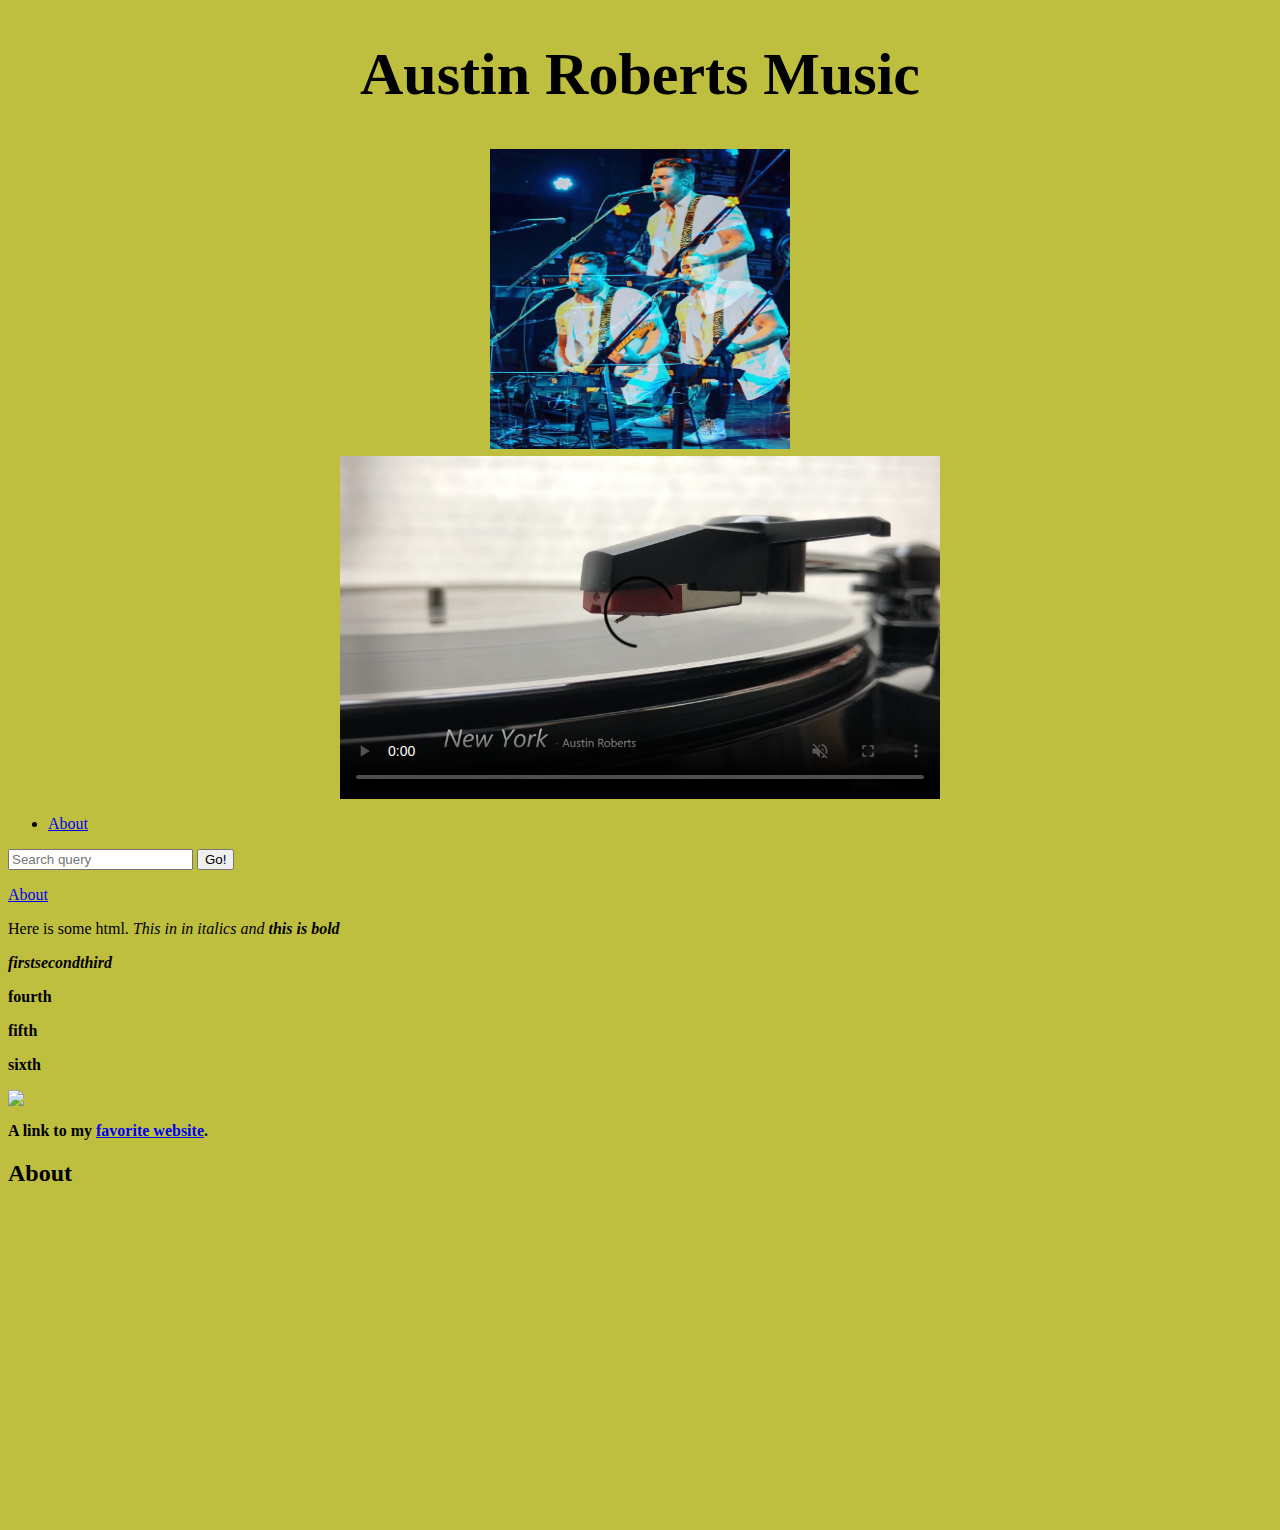
==== index.html @ d3e18891 "Merge branch 'master' of https://github.com/notemplates/notemplates.github.io" ====
<!DOCTYPE html>
<html lang="en-US">

<head>
    <meta charset="utf-8" name="viewport" content="width=device-width, initial-scale=1.0">
    <title>Austin Roberts Music</title>
    <link href="styles/style.css" rel="stylesheet">
    <link rel="shortcut icon" href="images/AR_Logo_Negative.png" type="image/x-icon">
</head>

<body>
<h1>Austin Roberts Music</h1>
    <img src="images/AustinPicforPage.JPG" width="300" height="300">
    
    <video controls width="600" height="350" muted poster="images/video-poster.png">
        <source src="images/New York Web Video.mp4" type="video/mp4">
        <p>here is a link <a href="images/New York Web Video.mp4"> New York Web Video</a></p>
    </video>
    <nav>
        <ul>
            <li><a href="#About" title="About"> About</a></li>
        </ul>

        <!-- A Search form is another commmon non-linear way to navigate through a website. -->

        <form>
            <input type="search" name="q" placeholder="Search query">
            <input type="submit" value="Go!">
        </form>
    </nav>

    <p><a href="#About" title="About"> About</a>
        <p>Here is some html. <em>This in in italics and <strong>this is bold</em></p>

        <em>first</em><em>second</em><em>third</em>

        <p>fourth</p>
        <p>fifth</p>
        <p>sixth</p>

        <img src="https://raw.githubusercontent.com/mdn/beginner-html-site/gh-pages/images/firefox-icon.png">



            <p>A link to my <a href="https://www.mozilla.org/" title="The Mozilla homepage" target="_blank"> favorite
                    website</a>.</p>

            <h2 id="About">About</h2>

            <iframe width="560" height="315" src="https://www.youtube.com/embed/1vWTYYdgbOM" frameborder="0"
                allow="accelerometer; autoplay; encrypted-media; gyroscope; picture-in-picture"
                allowfullscreen></iframe>

</body>

</html>
---- styles/style.css ----
h1 {
  font-size: 60px;
  text-align: center;
}

html {
  background-color: #BFBF3F;
}

img {
  display: block;
  margin: 0 auto;
}
video {
  display: block;
  margin: 0 auto;
}

iframe {
  display: block;
  margin: 0 auto;
}
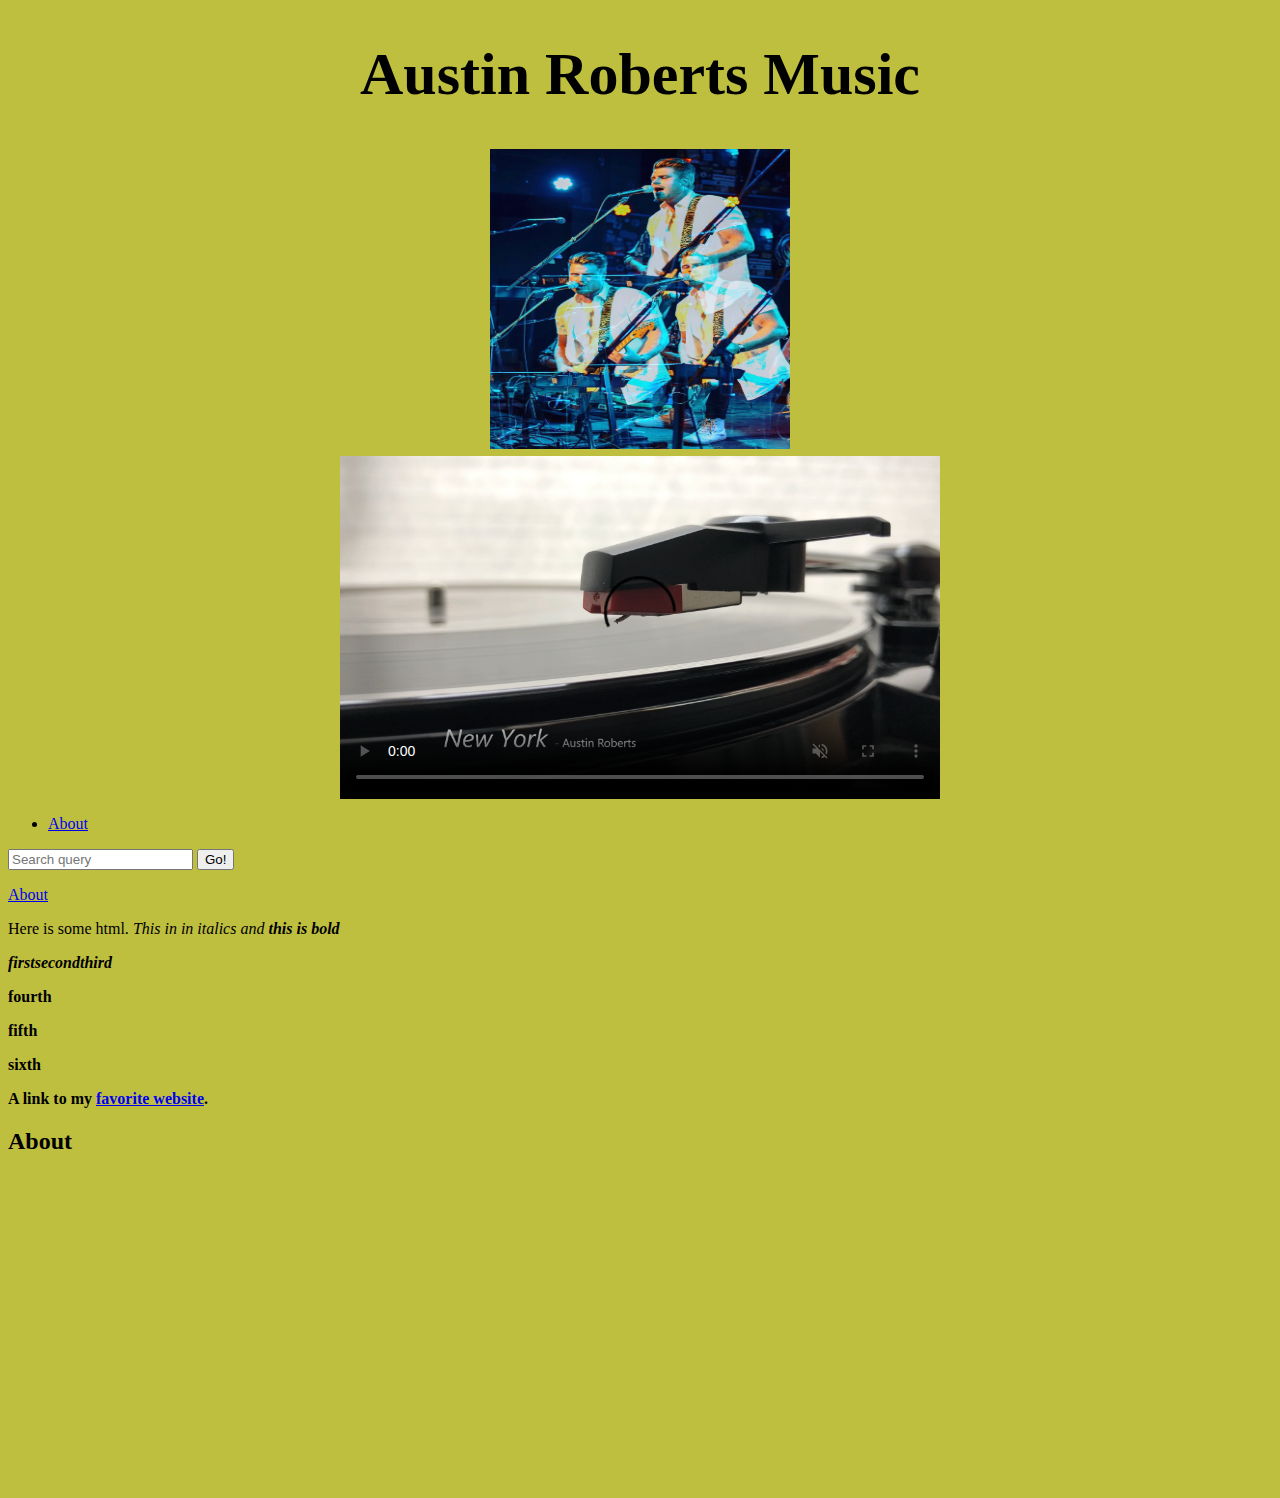
==== commit 3f11f445: "Update index.html" ====
--- a/index.html
+++ b/index.html
@@ -38,7 +38,7 @@
         <p>fifth</p>
         <p>sixth</p>
 
-        <img src="https://raw.githubusercontent.com/mdn/beginner-html-site/gh-pages/images/firefox-icon.png">
+       <!-- <img src="https://raw.githubusercontent.com/mdn/beginner-html-site/gh-pages/images/firefox-icon.png"> -->
 
 
 
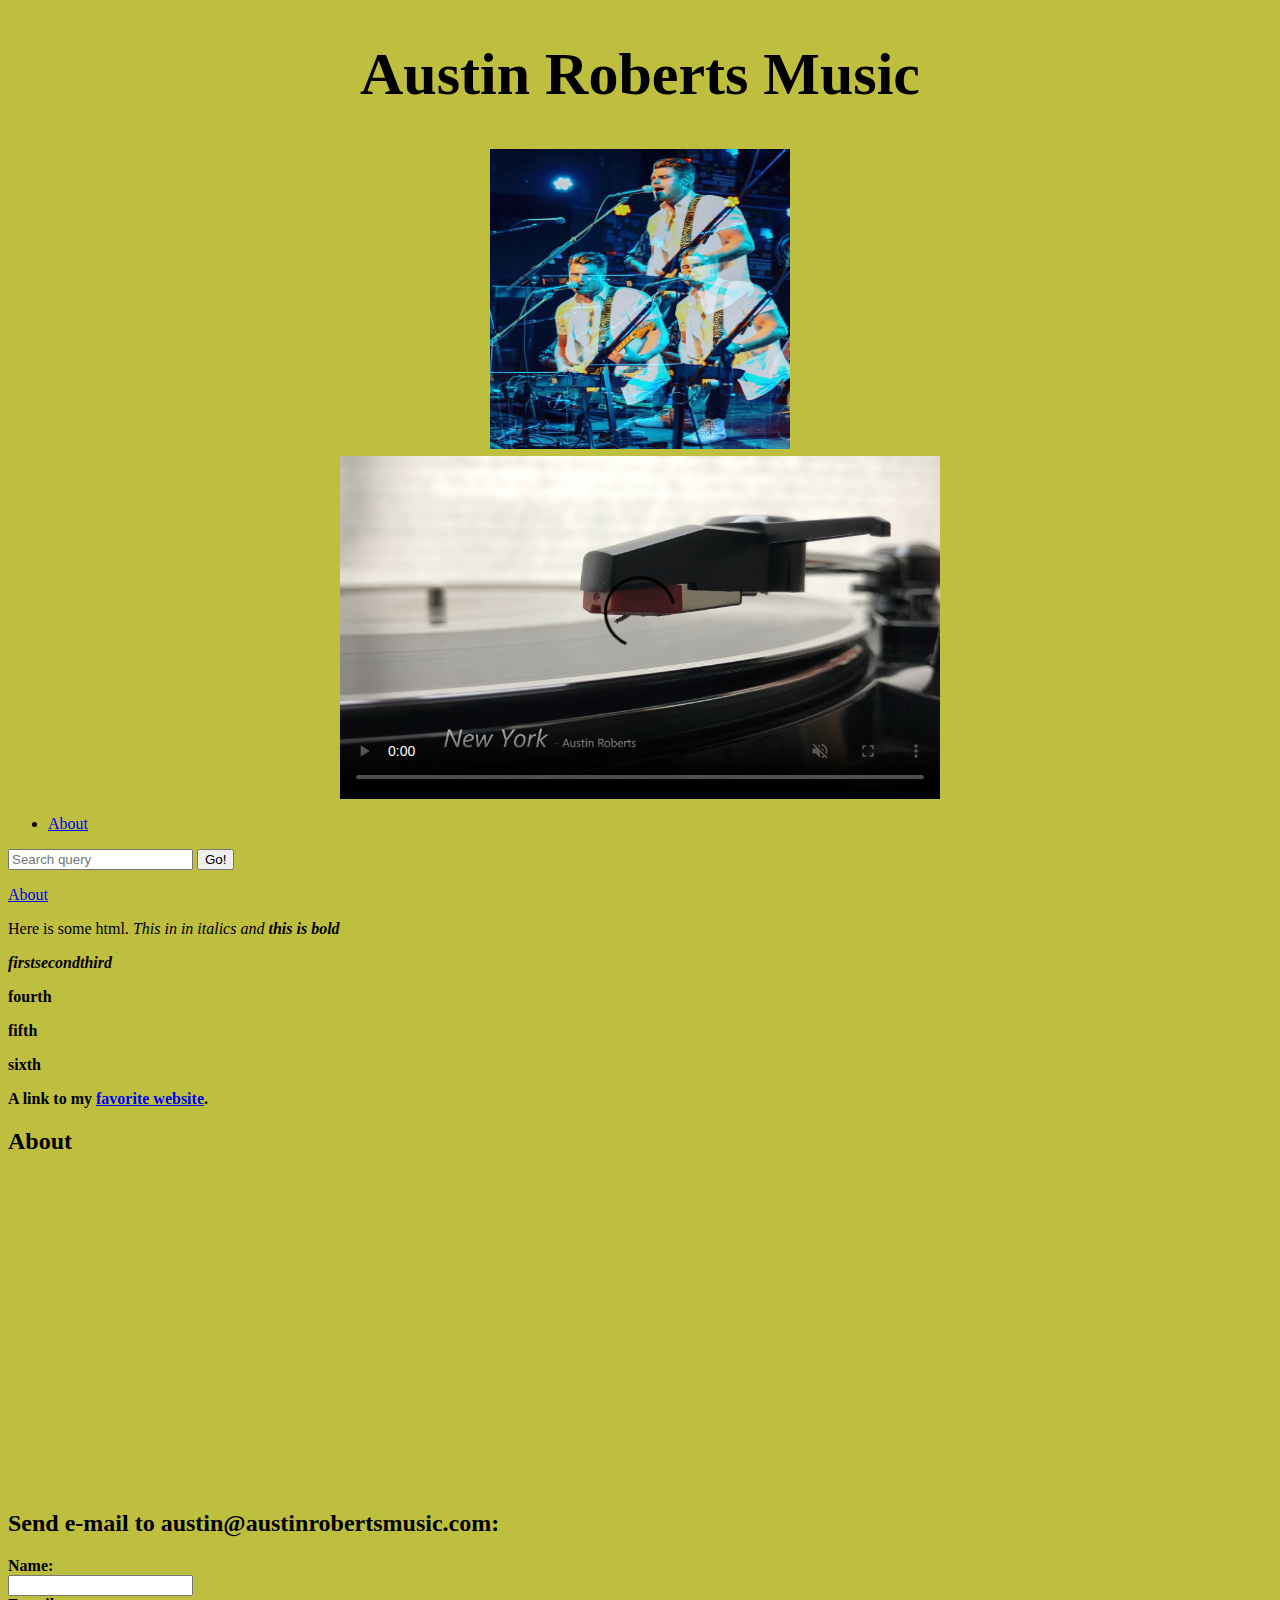
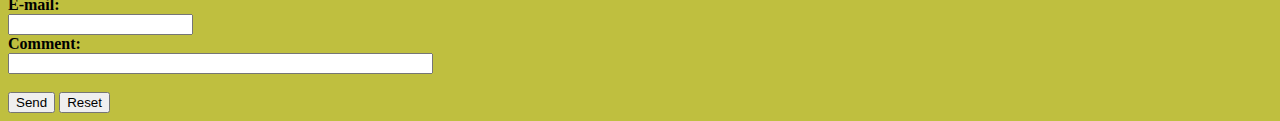
==== commit 6bbced10: "Update index.html" ====
--- a/index.html
+++ b/index.html
@@ -9,9 +9,12 @@
 </head>
 
 <body>
-<h1>Austin Roberts Music</h1>
+    <?php
+echo "My first PHP script!";
+?>
+    <h1>Austin Roberts Music</h1>
     <img src="images/AustinPicforPage.JPG" width="300" height="300">
-    
+
     <video controls width="600" height="350" muted poster="images/video-poster.png">
         <source src="images/New York Web Video.mp4" type="video/mp4">
         <p>here is a link <a href="images/New York Web Video.mp4"> New York Web Video</a></p>
@@ -38,19 +41,31 @@
         <p>fifth</p>
         <p>sixth</p>
 
-       <!-- <img src="https://raw.githubusercontent.com/mdn/beginner-html-site/gh-pages/images/firefox-icon.png"> -->
+        <!-- <img src="https://raw.githubusercontent.com/mdn/beginner-html-site/gh-pages/images/firefox-icon.png"> -->
 
 
 
-            <p>A link to my <a href="https://www.mozilla.org/" title="The Mozilla homepage" target="_blank"> favorite
-                    website</a>.</p>
+        <p>A link to my <a href="https://www.mozilla.org/" title="The Mozilla homepage" target="_blank"> favorite
+                website</a>.</p>
 
-            <h2 id="About">About</h2>
+        <h2 id="About">About</h2>
 
-            <iframe width="560" height="315" src="https://www.youtube.com/embed/1vWTYYdgbOM" frameborder="0"
-                allow="accelerometer; autoplay; encrypted-media; gyroscope; picture-in-picture"
-                allowfullscreen></iframe>
+        <iframe width="560" height="315" src="https://www.youtube.com/embed/1vWTYYdgbOM" frameborder="0"
+            allow="accelerometer; autoplay; encrypted-media; gyroscope; picture-in-picture" allowfullscreen></iframe>
+
+        <h2>Send e-mail to austin@austinrobertsmusic.com:</h2>
+
+        <form action="mailto:austin@austinrobertsmusic.com" method="post" enctype="text/plain">
+            Name:<br>
+            <input type="text" name="name"><br>
+            E-mail:<br>
+            <input type="text" name="mail"><br>
+            Comment:<br>
+            <input type="text" name="comment" size="50"><br><br>
+            <input type="submit" value="Send">
+            <input type="reset" value="Reset">
+        </form>
 
 </body>
 
-</html>
+</html>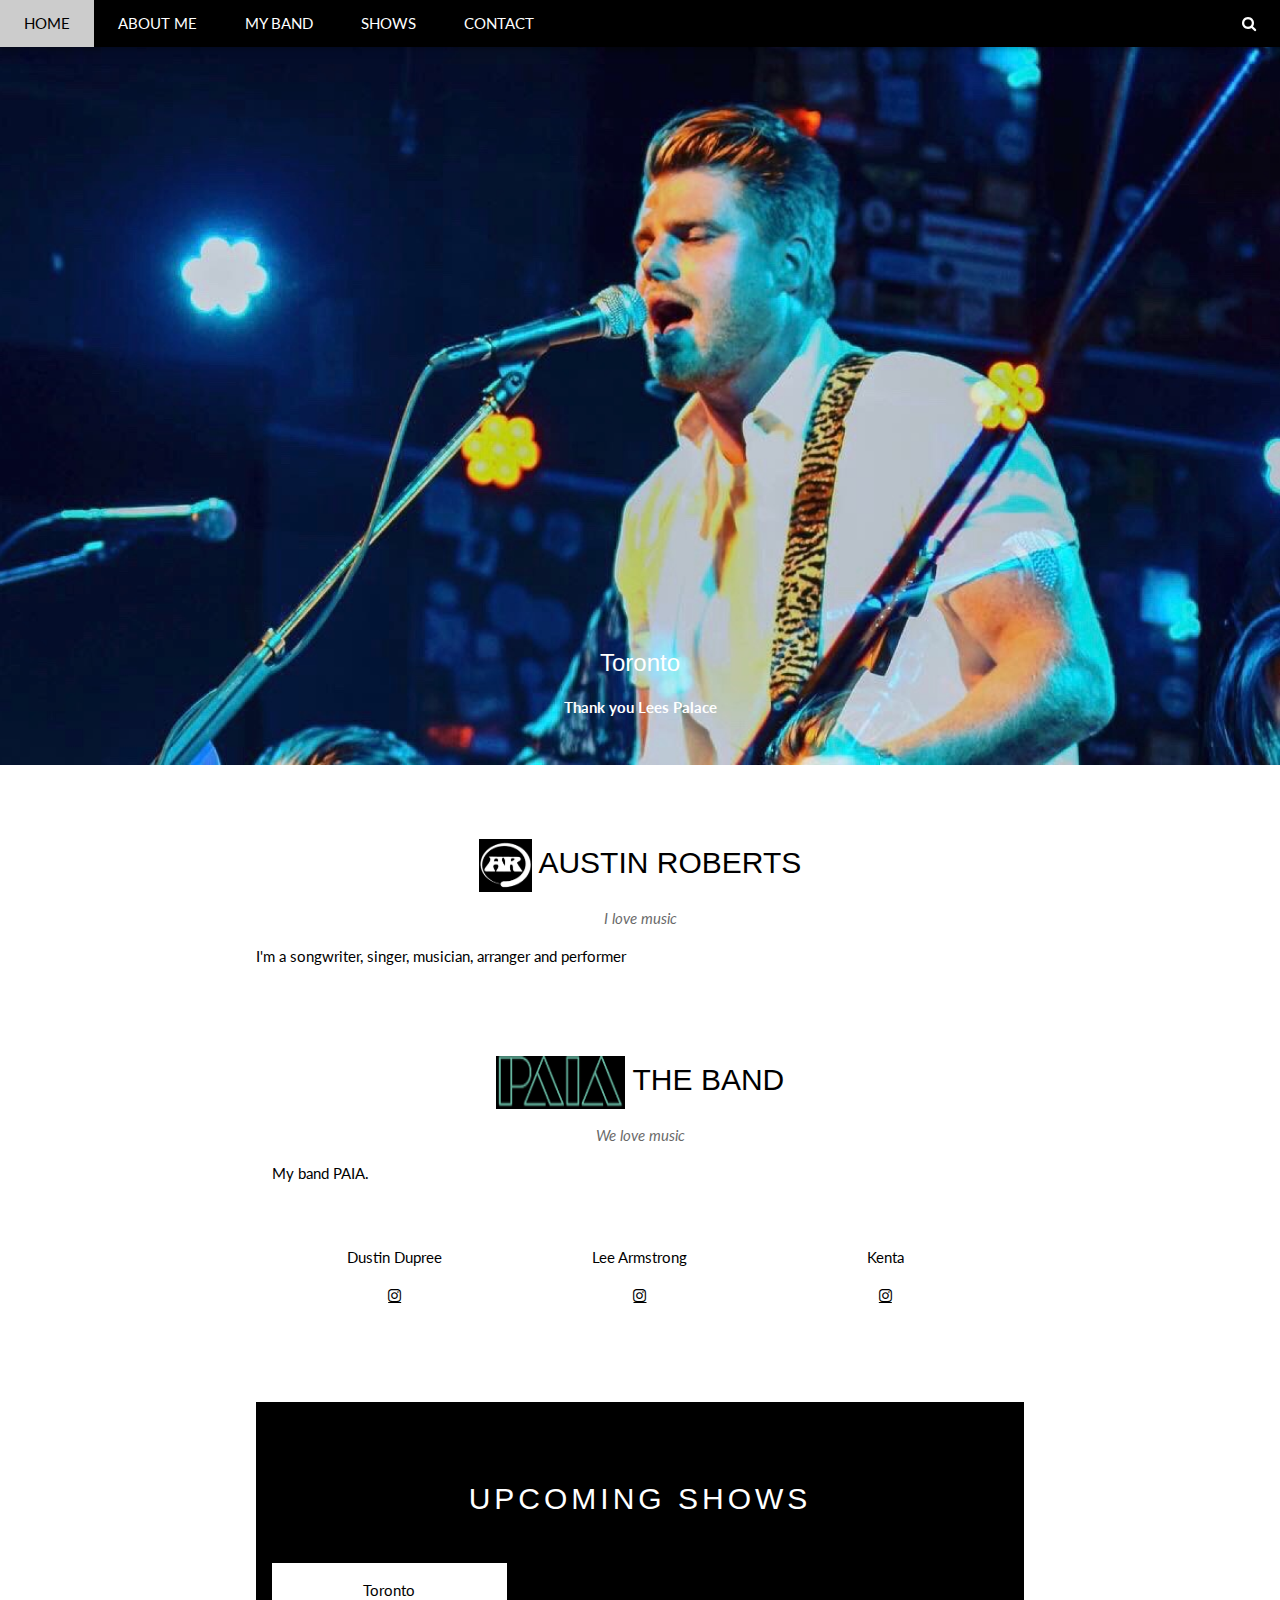
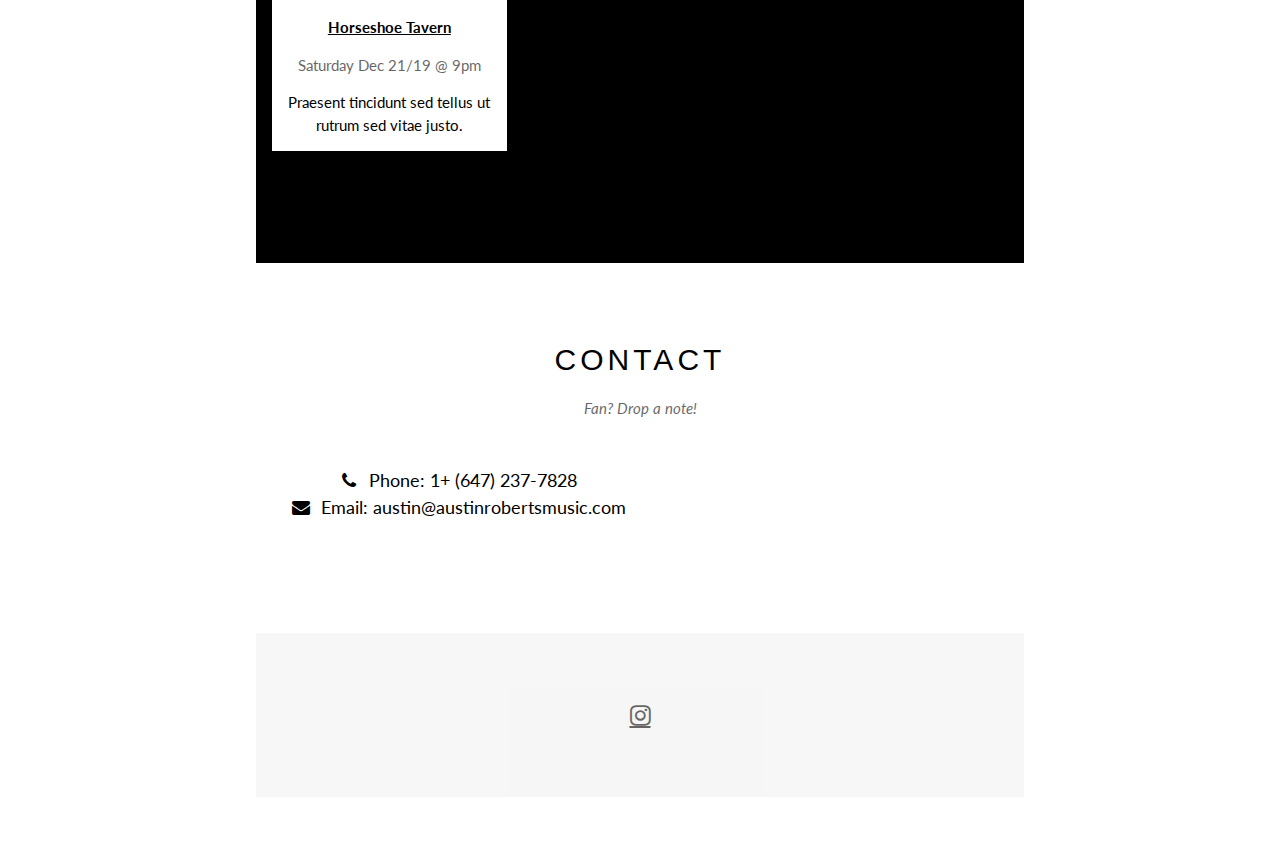
==== commit 2352c420: "new website" ====
--- a/index.html
+++ b/index.html
@@ -1,71 +1,262 @@
 <!DOCTYPE html>
-<html lang="en-US">
-
-<head>
-    <meta charset="utf-8" name="viewport" content="width=device-width, initial-scale=1.0">
-    <title>Austin Roberts Music</title>
-    <link href="styles/style.css" rel="stylesheet">
-    <link rel="shortcut icon" href="images/AR_Logo_Negative.png" type="image/x-icon">
-</head>
-
+<html lang="en">
+<title>W3.CSS Template</title>
+<meta charset="UTF-8">
+<meta name="viewport" content="width=device-width, initial-scale=1">
+<link href="style/style.css" rel="stylesheet">
+<link rel="stylesheet" href="https://fonts.googleapis.com/css?family=Lato">
+<link rel="stylesheet" href="https://cdnjs.cloudflare.com/ajax/libs/font-awesome/4.7.0/css/font-awesome.min.css">
+<style>
+body {font-family: "Lato", sans-serif}
+.mySlides {display: none}
+</style>
 <body>
-    <?php
-echo "My first PHP script!";
-?>
-    <h1>Austin Roberts Music</h1>
-    <img src="images/AustinPicforPage.JPG" width="300" height="300">
-
-    <video controls width="600" height="350" muted poster="images/video-poster.png">
-        <source src="images/New York Web Video.mp4" type="video/mp4">
-        <p>here is a link <a href="images/New York Web Video.mp4"> New York Web Video</a></p>
-    </video>
-    <nav>
-        <ul>
-            <li><a href="#About" title="About"> About</a></li>
-        </ul>
-
-        <!-- A Search form is another commmon non-linear way to navigate through a website. -->
-
-        <form>
-            <input type="search" name="q" placeholder="Search query">
-            <input type="submit" value="Go!">
+
+<!-- Navbar -->
+<div class="w3-top">
+  <div class="w3-bar w3-black w3-card">
+    <a class="w3-bar-item w3-button w3-padding-large w3-hide-medium w3-hide-large w3-right" href="javascript:void(0)" onclick="myFunction()" title="Toggle Navigation Menu"><i class="fa fa-bars"></i></a>
+    <a href="#" class="w3-bar-item w3-button w3-padding-large">HOME</a>
+	<a href="#about" class="w3-bar-item w3-button w3-padding-large w3-hide-small">ABOUT ME</a>
+    <a href="#band" class="w3-bar-item w3-button w3-padding-large w3-hide-small">MY BAND</a>
+    <a href="#tour" class="w3-bar-item w3-button w3-padding-large w3-hide-small">SHOWS</a>
+    <a href="#contact" class="w3-bar-item w3-button w3-padding-large w3-hide-small">CONTACT</a>
+    <!-- <div class="w3-dropdown-hover w3-hide-small">
+      <button class="w3-padding-large w3-button" title="More">MORE <i class="fa fa-caret-down"></i></button>     
+      <div class="w3-dropdown-content w3-bar-block w3-card-4">
+        <a href="#" class="w3-bar-item w3-button">Merchandise</a>
+        <a href="#" class="w3-bar-item w3-button">Extras</a>
+        <a href="#" class="w3-bar-item w3-button">Media</a>
+      </div>
+    </div> -->
+    <a href="javascript:void(0)" class="w3-padding-large w3-hover-red w3-hide-small w3-right"><i class="fa fa-search"></i></a>
+  </div>
+</div>
+
+<!-- Navbar on small screens (remove the onclick attribute if you want the navbar to always show on top of the content when clicking on the links) -->
+<div id="navDemo" class="w3-bar-block w3-black w3-hide w3-hide-large w3-hide-medium w3-top" style="margin-top:46px">
+  <a href="#band" class="w3-bar-item w3-button w3-padding-large" onclick="myFunction()">BAND</a>
+  <a href="#tour" class="w3-bar-item w3-button w3-padding-large" onclick="myFunction()">SHOWS</a>
+  <a href="#contact" class="w3-bar-item w3-button w3-padding-large" onclick="myFunction()">CONTACT</a>
+  <!--<a href="#" class="w3-bar-item w3-button w3-padding-large" onclick="myFunction()">MERCH</a> -->
+</div>
+
+<!-- Page content -->
+<div class="w3-content" style="max-width:2000px;margin-top:46px">
+
+  <!-- Automatic Slideshow Images -->
+  <div class="mySlides w3-display-container w3-center">
+    <img src="images/AustinPicforPage1.png" style="width:100%">
+    <div class="w3-display-bottommiddle w3-container w3-text-white w3-padding-32 w3-hide-small">
+      <h3>Toronto</h3>
+      <p><b>Thank you Lees Palace</b></p>   
+    </div>
+  </div>
+  <div class="mySlides w3-display-container w3-center">
+    <img src="images/AustinPicforPage2.png" style="width:100%">
+    <div class="w3-display-bottommiddle w3-container w3-text-white w3-padding-32 w3-hide-small">
+      <h3>Toronto</h3>
+      <p><b>Thank you Lees Palace</b></p>    
+    </div>
+  </div>
+  <div class="mySlides w3-display-container w3-center">
+    <img src="images/turntable.png" style="width:100%">
+    <!--<div class="w3-display-bottommiddle w3-container w3-text-white w3-padding-32 w3-hide-small">
+     <h3>Chicago</h3>
+      <p><b>Thank you, Chicago - A night we won't forget.</b></p>    
+    </div> -->
+  </div>
+
+  <!-- ABOUT Section -->
+  <div class="w3-container w3-content w3-center w3-padding-64" style="max-width:800px" id="about">
+    <h2> <img src="images/AR_Logo_Negative.png" width="53" height="53"> AUSTIN ROBERTS</h2>
+    <p class="w3-opacity"><i>I love music</i></p>
+    <p class="w3-justify">I'm a songwriter, singer, musician, arranger and performer</p>
+
+<!-- The Band Section -->
+  <div class="w3-container w3-content w3-center w3-padding-64" style="max-width:800px" id="band">
+    <h2><a href="https://www.instagram.com/paiatheband/" target="_blank" ><img src="images/paia-logo3.png" width="129" height="53"></a> THE BAND</h2>
+    <p class="w3-opacity"><i>We love music</i></p>
+    <p class="w3-justify">My band PAIA.</p>
+    <div class="w3-row w3-padding-32">
+      <div class="w3-third">
+        <p>Dustin Dupree</p>
+			<a href="https://www.instagram.com/dustindupreemusic/" target="_blank" <i class="fa fa-instagram w3-hover-opacity"></i></a>
+        <!--<img src="/w3images/bandmember.jpg" class="w3-round w3-margin-bottom" alt="Random Name" style="width:60%"> -->
+      </div>
+      <div class="w3-third">
+        <p>Lee Armstrong</p>
+		<a href="https://www.instagram.com/low.key.lee/" target="_blank" <i class="fa fa-instagram w3-hover-opacity"></i></a>
+        <!-- <img src="/w3images/bandmember.jpg" class="w3-round w3-margin-bottom" alt="Random Name" style="width:60%"> -->
+      </div>
+      <div class="w3-third">
+        <p>Kenta</p>
+		<a href="https://www.instagram.com/kenta_sk/" target="_blank" <i class="fa fa-instagram w3-hover-opacity"></i></a>
+        <!--<img src="/w3images/bandmember.jpg" class="w3-round" alt="Random Name" style="width:60%">-->
+      </div>
+    </div>
+  </div>
+  
+  <!-- The Tour Section -->
+  <div class="w3-black" id="tour">
+    <div class="w3-container w3-content w3-padding-64" style="max-width:800px">
+      <h2 class="w3-wide w3-center">UPCOMING SHOWS</h2>
+     <!-- <p class="w3-opacity w3-center"><i>Remember to book your tickets!</i></p><br>-->
+
+     <!-- <ul class="w3-ul w3-border w3-white w3-text-grey">
+        <li class="w3-padding">September <span class="w3-tag w3-red w3-margin-left">Sold out</span></li>
+        <li class="w3-padding">October <span class="w3-tag w3-red w3-margin-left">Sold out</span></li>
+        <li class="w3-padding">November <span class="w3-badge w3-right w3-margin-right">3</span></li> -->
+      </ul>
+
+      <div class="w3-row-padding w3-padding-32" style="margin:0 -16px">
+        <div class="w3-third w3-margin-bottom">
+          <!--<img src="/w3images/newyork.jpg" alt="New York" style="width:100%" class="w3-hover-opacity"> -->
+          <div class="w3-container w3-white">
+            <p>Toronto</p>
+			<p><a href="https://www.horseshoetavern.com/e/a-fellow-ship-77374353775/"> <b>Horseshoe Tavern</b> </a></p>
+            <p class="w3-opacity">Saturday Dec 21/19 @ 9pm</p>
+            <p>Praesent tincidunt sed tellus ut rutrum sed vitae justo.</p>
+           <!-- <button class="w3-button w3-black w3-margin-bottom" onclick="document.getElementById('ticketModal').style.display='block'">Buy Tickets</button> -->
+          </div>
+        </div>
+        <!--<div class="w3-third w3-margin-bottom">
+          <img src="/w3images/paris.jpg" alt="Paris" style="width:100%" class="w3-hover-opacity">
+          <div class="w3-container w3-white">
+            <p><b>Paris</b></p>
+            <p class="w3-opacity">Sat 28 Nov 2016</p>
+            <p>Praesent tincidunt sed tellus ut rutrum sed vitae justo.</p>
+            <button class="w3-button w3-black w3-margin-bottom" onclick="document.getElementById('ticketModal').style.display='block'">Buy Tickets</button>
+          </div>
+        </div>
+        <div class="w3-third w3-margin-bottom">
+          <img src="/w3images/sanfran.jpg" alt="San Francisco" style="width:100%" class="w3-hover-opacity">
+          <div class="w3-container w3-white">
+            <p><b>San Francisco</b></p>
+            <p class="w3-opacity">Sun 29 Nov 2016</p>
+            <p>Praesent tincidunt sed tellus ut rutrum sed vitae justo.</p>
+            <button class="w3-button w3-black w3-margin-bottom" onclick="document.getElementById('ticketModal').style.display='block'">Buy Tickets</button>
+          </div>
+        </div> -->
+      </div>
+    </div>
+  </div>
+
+  <!-- Ticket Modal -->
+ <!-- <div id="ticketModal" class="w3-modal">
+    <div class="w3-modal-content w3-animate-top w3-card-4">
+      <header class="w3-container w3-teal w3-center w3-padding-32"> 
+        <span onclick="document.getElementById('ticketModal').style.display='none'" 
+       class="w3-button w3-teal w3-xlarge w3-display-topright">×</span>
+        <h2 class="w3-wide"><i class="fa fa-suitcase w3-margin-right"></i>Tickets</h2>
+      </header>
+      <div class="w3-container">
+        <p><label><i class="fa fa-shopping-cart"></i> Tickets, $15 per person</label></p>
+        <input class="w3-input w3-border" type="text" placeholder="How many?">
+        <p><label><i class="fa fa-user"></i> Send To</label></p>
+        <input class="w3-input w3-border" type="text" placeholder="Enter email">
+        <button class="w3-button w3-block w3-teal w3-padding-16 w3-section w3-right">PAY <i class="fa fa-check"></i></button>
+        <button class="w3-button w3-red w3-section" onclick="document.getElementById('ticketModal').style.display='none'">Close <i class="fa fa-remove"></i></button>
+        <p class="w3-right">Need <a href="#" class="w3-text-blue">help?</a></p>
+      </div>
+    </div>
+  </div>  -->
+ 
+  <!-- The Contact Section -->
+  <div class="w3-container w3-content w3-padding-64" style="max-width:800px" id="contact">
+    <h2 class="w3-wide w3-center">CONTACT</h2>
+    <p class="w3-opacity w3-center"><i>Fan? Drop a note!</i></p>
+    <div class="w3-row w3-padding-32">
+      <div class="w3-col m6 w3-large w3-margin-bottom">
+        <!--<i class="fa fa-map-marker" style="width:30px"></i> Chicago, US<br>-->
+        <i class="fa fa-phone" style="width:30px"></i> Phone: 1+ (647) 237-7828<br>
+        <i class="fa fa-envelope" style="width:30px"> </i> Email: austin@austinrobertsmusic.com<br>
+      </div>
+	 <!-- <div class="w3-col m6">
+	          <form action="mailto:austin@austinrobertsmusic.com" method="post" enctype="text/plain">
+            <div class="w3-row-padding" style="margin:0 -16px 8px -16px">
+            <div class="w3-half">
+              <input class="w3-input w3-border" type="text" placeholder="Name" required name="Name">
+            </div>
+            <div class="w3-half">
+              <input class="w3-input w3-border" type="text" placeholder="Email" required name="Email">
+            </div>           	
+			</div>
+			 <input class="w3-input w3-border" type="text" placeholder="Message" required name="Message">
+          <button class="w3-button w3-black w3-section w3-right" type="submit">SEND</button>
+          <button class="w3-button w3-black w3-section w3-right" type="reset">RESET</button> -->
+		  <!-- <input type="reset" value="Reset"> -->
+       <!-- </form>
+		</div> --> 
+     <!-- <div class="w3-col m6">
+        <form action="/action_page.php" target="_blank">
+          <div class="w3-row-padding" style="margin:0 -16px 8px -16px">
+            <div class="w3-half">
+              <input class="w3-input w3-border" type="text" placeholder="Name" required name="Name">
+            </div>
+            <div class="w3-half">
+              <input class="w3-input w3-border" type="text" placeholder="Email" required name="Email">
+            </div>
+          </div>
+          <input class="w3-input w3-border" type="text" placeholder="Message" required name="Message">
+          <button class="w3-button w3-black w3-section w3-right" type="submit">SEND</button>
         </form>
-    </nav>
-
-    <p><a href="#About" title="About"> About</a>
-        <p>Here is some html. <em>This in in italics and <strong>this is bold</em></p>
-
-        <em>first</em><em>second</em><em>third</em>
-
-        <p>fourth</p>
-        <p>fifth</p>
-        <p>sixth</p>
-
-        <!-- <img src="https://raw.githubusercontent.com/mdn/beginner-html-site/gh-pages/images/firefox-icon.png"> -->
-
-
-
-        <p>A link to my <a href="https://www.mozilla.org/" title="The Mozilla homepage" target="_blank"> favorite
-                website</a>.</p>
-
-        <h2 id="About">About</h2>
-
-        <iframe width="560" height="315" src="https://www.youtube.com/embed/1vWTYYdgbOM" frameborder="0"
-            allow="accelerometer; autoplay; encrypted-media; gyroscope; picture-in-picture" allowfullscreen></iframe>
-
-        <h2>Send e-mail to austin@austinrobertsmusic.com:</h2>
-
-        <form action="mailto:austin@austinrobertsmusic.com" method="post" enctype="text/plain">
-            Name:<br>
-            <input type="text" name="name"><br>
-            E-mail:<br>
-            <input type="text" name="mail"><br>
-            Comment:<br>
-            <input type="text" name="comment" size="50"><br><br>
-            <input type="submit" value="Send">
-            <input type="reset" value="Reset">
-        </form>
+      </div>
+    </div>-->
+  </div>
+  
+<!-- End Page Content -->
+</div>
+
+<!-- Image of location/map -->
+<!--<img src="/w3images/map.jpg" class="w3-image w3-greyscale-min" style="width:100%"> -->
+
+<!-- Footer -->
+<footer class="w3-container w3-padding-64 w3-center w3-opacity w3-light-grey w3-xlarge">
+ <!-- <i class="fa fa-facebook-official w3-hover-opacity"></i> -->
+  <a href="https://www.instagram.com/paiatheband/" target="_blank" <i class="fa fa-instagram w3-hover-opacity"></i></a>
+ <!--  <i class="fa fa-snapchat w3-hover-opacity"></i>
+  <i class="fa fa-pinterest-p w3-hover-opacity"></i>
+  <i class="fa fa-twitter w3-hover-opacity"></i>
+  <i class="fa fa-linkedin w3-hover-opacity"></i>
+  <p class="w3-medium">Powered by <a href="https://www.w3schools.com/w3css/default.asp" target="_blank">w3.css</a></p> -->
+</footer>
+
+<script>
+// Automatic Slideshow - change image every 4 seconds
+var myIndex = 0;
+carousel();
+
+function carousel() {
+  var i;
+  var x = document.getElementsByClassName("mySlides");
+  for (i = 0; i < x.length; i++) {
+    x[i].style.display = "none";  
+  }
+  myIndex++;
+  if (myIndex > x.length) {myIndex = 1}    
+  x[myIndex-1].style.display = "block";  
+  setTimeout(carousel, 4000);    
+}
+
+// Used to toggle the menu on small screens when clicking on the menu button
+function myFunction() {
+  var x = document.getElementById("navDemo");
+  if (x.className.indexOf("w3-show") == -1) {
+    x.className += " w3-show";
+  } else { 
+    x.className = x.className.replace(" w3-show", "");
+  }
+}
+
+// When the user clicks anywhere outside of the modal, close it
+var modal = document.getElementById('ticketModal');
+window.onclick = function(event) {
+  if (event.target == modal) {
+    modal.style.display = "none";
+  }
+}
+</script>
 
 </body>
-
-</html>+</html>
--- a/style/style.css
+++ b/style/style.css
@@ -0,0 +1,232 @@
+/* W3.CSS 4.13 June 2019 by Jan Egil and Borge Refsnes */
+html{box-sizing:border-box}*,*:before,*:after{box-sizing:inherit}
+/* Extract from normalize.css by Nicolas Gallagher and Jonathan Neal git.io/normalize */
+html{-ms-text-size-adjust:100%;-webkit-text-size-adjust:100%}body{margin:0}
+article,aside,details,figcaption,figure,footer,header,main,menu,nav,section{display:block}summary{display:list-item}
+audio,canvas,progress,video{display:inline-block}progress{vertical-align:baseline}
+audio:not([controls]){display:none;height:0}[hidden],template{display:none}
+a{background-color:transparent}a:active,a:hover{outline-width:0}
+abbr[title]{border-bottom:none;text-decoration:underline;text-decoration:underline dotted}
+b,strong{font-weight:bolder}dfn{font-style:italic}mark{background:#ff0;color:#000}
+small{font-size:80%}sub,sup{font-size:75%;line-height:0;position:relative;vertical-align:baseline}
+sub{bottom:-0.25em}sup{top:-0.5em}figure{margin:1em 40px}img{border-style:none}
+code,kbd,pre,samp{font-family:monospace,monospace;font-size:1em}hr{box-sizing:content-box;height:0;overflow:visible}
+button,input,select,textarea,optgroup{font:inherit;margin:0}optgroup{font-weight:bold}
+button,input{overflow:visible}button,select{text-transform:none}
+button,[type=button],[type=reset],[type=submit]{-webkit-appearance:button}
+button::-moz-focus-inner,[type=button]::-moz-focus-inner,[type=reset]::-moz-focus-inner,[type=submit]::-moz-focus-inner{border-style:none;padding:0}
+button:-moz-focusring,[type=button]:-moz-focusring,[type=reset]:-moz-focusring,[type=submit]:-moz-focusring{outline:1px dotted ButtonText}
+fieldset{border:1px solid #c0c0c0;margin:0 2px;padding:.35em .625em .75em}
+legend{color:inherit;display:table;max-width:100%;padding:0;white-space:normal}textarea{overflow:auto}
+[type=checkbox],[type=radio]{padding:0}
+[type=number]::-webkit-inner-spin-button,[type=number]::-webkit-outer-spin-button{height:auto}
+[type=search]{-webkit-appearance:textfield;outline-offset:-2px}
+[type=search]::-webkit-search-decoration{-webkit-appearance:none}
+::-webkit-file-upload-button{-webkit-appearance:button;font:inherit}
+/* End extract */
+html,body{font-family:Verdana,sans-serif;font-size:15px;line-height:1.5}html{overflow-x:hidden}
+h1{font-size:36px}h2{font-size:30px}h3{font-size:24px}h4{font-size:20px}h5{font-size:18px}h6{font-size:16px}.w3-serif{font-family:serif}
+h1,h2,h3,h4,h5,h6{font-family:"Segoe UI",Arial,sans-serif;font-weight:400;margin:10px 0}.w3-wide{letter-spacing:4px}
+hr{border:0;border-top:1px solid #eee;margin:20px 0}
+.w3-image{max-width:100%;height:auto}img{vertical-align:middle}a{color:inherit}
+.w3-table,.w3-table-all{border-collapse:collapse;border-spacing:0;width:100%;display:table}.w3-table-all{border:1px solid #ccc}
+.w3-bordered tr,.w3-table-all tr{border-bottom:1px solid #ddd}.w3-striped tbody tr:nth-child(even){background-color:#f1f1f1}
+.w3-table-all tr:nth-child(odd){background-color:#fff}.w3-table-all tr:nth-child(even){background-color:#f1f1f1}
+.w3-hoverable tbody tr:hover,.w3-ul.w3-hoverable li:hover{background-color:#ccc}.w3-centered tr th,.w3-centered tr td{text-align:center}
+.w3-table td,.w3-table th,.w3-table-all td,.w3-table-all th{padding:8px 8px;display:table-cell;text-align:left;vertical-align:top}
+.w3-table th:first-child,.w3-table td:first-child,.w3-table-all th:first-child,.w3-table-all td:first-child{padding-left:16px}
+.w3-btn,.w3-button{border:none;display:inline-block;padding:8px 16px;vertical-align:middle;overflow:hidden;text-decoration:none;color:inherit;background-color:inherit;text-align:center;cursor:pointer;white-space:nowrap}
+.w3-btn:hover{box-shadow:0 8px 16px 0 rgba(0,0,0,0.2),0 6px 20px 0 rgba(0,0,0,0.19)}
+.w3-btn,.w3-button{-webkit-touch-callout:none;-webkit-user-select:none;-khtml-user-select:none;-moz-user-select:none;-ms-user-select:none;user-select:none}   
+.w3-disabled,.w3-btn:disabled,.w3-button:disabled{cursor:not-allowed;opacity:0.3}.w3-disabled *,:disabled *{pointer-events:none}
+.w3-btn.w3-disabled:hover,.w3-btn:disabled:hover{box-shadow:none}
+.w3-badge,.w3-tag{background-color:#000;color:#fff;display:inline-block;padding-left:8px;padding-right:8px;text-align:center}.w3-badge{border-radius:50%}
+.w3-ul{list-style-type:none;padding:0;margin:0}.w3-ul li{padding:8px 16px;border-bottom:1px solid #ddd}.w3-ul li:last-child{border-bottom:none}
+.w3-tooltip,.w3-display-container{position:relative}.w3-tooltip .w3-text{display:none}.w3-tooltip:hover .w3-text{display:inline-block}
+.w3-ripple:active{opacity:0.5}.w3-ripple{transition:opacity 0s}
+.w3-input{padding:8px;display:block;border:none;border-bottom:1px solid #ccc;width:100%}
+.w3-select{padding:9px 0;width:100%;border:none;border-bottom:1px solid #ccc}
+.w3-dropdown-click,.w3-dropdown-hover{position:relative;display:inline-block;cursor:pointer}
+.w3-dropdown-hover:hover .w3-dropdown-content{display:block}
+.w3-dropdown-hover:first-child,.w3-dropdown-click:hover{background-color:#ccc;color:#000}
+.w3-dropdown-hover:hover > .w3-button:first-child,.w3-dropdown-click:hover > .w3-button:first-child{background-color:#ccc;color:#000}
+.w3-dropdown-content{cursor:auto;color:#000;background-color:#fff;display:none;position:absolute;min-width:160px;margin:0;padding:0;z-index:1}
+.w3-check,.w3-radio{width:24px;height:24px;position:relative;top:6px}
+.w3-sidebar{height:100%;width:200px;background-color:#fff;position:fixed!important;z-index:1;overflow:auto}
+.w3-bar-block .w3-dropdown-hover,.w3-bar-block .w3-dropdown-click{width:100%}
+.w3-bar-block .w3-dropdown-hover .w3-dropdown-content,.w3-bar-block .w3-dropdown-click .w3-dropdown-content{min-width:100%}
+.w3-bar-block .w3-dropdown-hover .w3-button,.w3-bar-block .w3-dropdown-click .w3-button{width:100%;text-align:left;padding:8px 16px}
+.w3-main,#main{transition:margin-left .4s}
+.w3-modal{z-index:3;display:none;padding-top:100px;position:fixed;left:0;top:0;width:100%;height:100%;overflow:auto;background-color:rgb(0,0,0);background-color:rgba(0,0,0,0.4)}
+.w3-modal-content{margin:auto;background-color:#fff;position:relative;padding:0;outline:0;width:600px}
+.w3-bar{width:100%;overflow:hidden}.w3-center .w3-bar{display:inline-block;width:auto}
+.w3-bar .w3-bar-item{padding:8px 16px;float:left;width:auto;border:none;display:block;outline:0}
+.w3-bar .w3-dropdown-hover,.w3-bar .w3-dropdown-click{position:static;float:left}
+.w3-bar .w3-button{white-space:normal}
+.w3-bar-block .w3-bar-item{width:100%;display:block;padding:8px 16px;text-align:left;border:none;white-space:normal;float:none;outline:0}
+.w3-bar-block.w3-center .w3-bar-item{text-align:center}.w3-block{display:block;width:100%}
+.w3-responsive{display:block;overflow-x:auto}
+.w3-container:after,.w3-container:before,.w3-panel:after,.w3-panel:before,.w3-row:after,.w3-row:before,.w3-row-padding:after,.w3-row-padding:before,
+.w3-cell-row:before,.w3-cell-row:after,.w3-clear:after,.w3-clear:before,.w3-bar:before,.w3-bar:after{content:"";display:table;clear:both}
+.w3-col,.w3-half,.w3-third,.w3-twothird,.w3-threequarter,.w3-quarter{float:left;width:100%}
+.w3-col.s1{width:8.33333%}.w3-col.s2{width:16.66666%}.w3-col.s3{width:24.99999%}.w3-col.s4{width:33.33333%}
+.w3-col.s5{width:41.66666%}.w3-col.s6{width:49.99999%}.w3-col.s7{width:58.33333%}.w3-col.s8{width:66.66666%}
+.w3-col.s9{width:74.99999%}.w3-col.s10{width:83.33333%}.w3-col.s11{width:91.66666%}.w3-col.s12{width:99.99999%}
+@media (min-width:601px){.w3-col.m1{width:8.33333%}.w3-col.m2{width:16.66666%}.w3-col.m3,.w3-quarter{width:24.99999%}.w3-col.m4,.w3-third{width:33.33333%}
+.w3-col.m5{width:41.66666%}.w3-col.m6,.w3-half{width:49.99999%}.w3-col.m7{width:58.33333%}.w3-col.m8,.w3-twothird{width:66.66666%}
+.w3-col.m9,.w3-threequarter{width:74.99999%}.w3-col.m10{width:83.33333%}.w3-col.m11{width:91.66666%}.w3-col.m12{width:99.99999%}}
+@media (min-width:993px){.w3-col.l1{width:8.33333%}.w3-col.l2{width:16.66666%}.w3-col.l3{width:24.99999%}.w3-col.l4{width:33.33333%}
+.w3-col.l5{width:41.66666%}.w3-col.l6{width:49.99999%}.w3-col.l7{width:58.33333%}.w3-col.l8{width:66.66666%}
+.w3-col.l9{width:74.99999%}.w3-col.l10{width:83.33333%}.w3-col.l11{width:91.66666%}.w3-col.l12{width:99.99999%}}
+.w3-rest{overflow:hidden}.w3-stretch{margin-left:-16px;margin-right:-16px}
+.w3-content,.w3-auto{margin-left:auto;margin-right:auto}.w3-content{max-width:980px}.w3-auto{max-width:1140px}
+.w3-cell-row{display:table;width:100%}.w3-cell{display:table-cell}
+.w3-cell-top{vertical-align:top}.w3-cell-middle{vertical-align:middle}.w3-cell-bottom{vertical-align:bottom}
+.w3-hide{display:none!important}.w3-show-block,.w3-show{display:block!important}.w3-show-inline-block{display:inline-block!important}
+@media (max-width:1205px){.w3-auto{max-width:95%}}
+@media (max-width:600px){.w3-modal-content{margin:0 10px;width:auto!important}.w3-modal{padding-top:30px}
+.w3-dropdown-hover.w3-mobile .w3-dropdown-content,.w3-dropdown-click.w3-mobile .w3-dropdown-content{position:relative}	
+.w3-hide-small{display:none!important}.w3-mobile{display:block;width:100%!important}.w3-bar-item.w3-mobile,.w3-dropdown-hover.w3-mobile,.w3-dropdown-click.w3-mobile{text-align:center}
+.w3-dropdown-hover.w3-mobile,.w3-dropdown-hover.w3-mobile .w3-btn,.w3-dropdown-hover.w3-mobile .w3-button,.w3-dropdown-click.w3-mobile,.w3-dropdown-click.w3-mobile .w3-btn,.w3-dropdown-click.w3-mobile .w3-button{width:100%}}
+@media (max-width:768px){.w3-modal-content{width:500px}.w3-modal{padding-top:50px}}
+@media (min-width:993px){.w3-modal-content{width:900px}.w3-hide-large{display:none!important}.w3-sidebar.w3-collapse{display:block!important}}
+@media (max-width:992px) and (min-width:601px){.w3-hide-medium{display:none!important}}
+@media (max-width:992px){.w3-sidebar.w3-collapse{display:none}.w3-main{margin-left:0!important;margin-right:0!important}.w3-auto{max-width:100%}}
+.w3-top,.w3-bottom{position:fixed;width:100%;z-index:1}.w3-top{top:0}.w3-bottom{bottom:0}
+.w3-overlay{position:fixed;display:none;width:100%;height:100%;top:0;left:0;right:0;bottom:0;background-color:rgba(0,0,0,0.5);z-index:2}
+.w3-display-topleft{position:absolute;left:0;top:0}.w3-display-topright{position:absolute;right:0;top:0}
+.w3-display-bottomleft{position:absolute;left:0;bottom:0}.w3-display-bottomright{position:absolute;right:0;bottom:0}
+.w3-display-middle{position:absolute;top:50%;left:50%;transform:translate(-50%,-50%);-ms-transform:translate(-50%,-50%)}
+.w3-display-left{position:absolute;top:50%;left:0%;transform:translate(0%,-50%);-ms-transform:translate(-0%,-50%)}
+.w3-display-right{position:absolute;top:50%;right:0%;transform:translate(0%,-50%);-ms-transform:translate(0%,-50%)}
+.w3-display-topmiddle{position:absolute;left:50%;top:0;transform:translate(-50%,0%);-ms-transform:translate(-50%,0%)}
+.w3-display-bottommiddle{position:absolute;left:50%;bottom:0;transform:translate(-50%,0%);-ms-transform:translate(-50%,0%)}
+.w3-display-container:hover .w3-display-hover{display:block}.w3-display-container:hover span.w3-display-hover{display:inline-block}.w3-display-hover{display:none}
+.w3-display-position{position:absolute}
+.w3-circle{border-radius:50%}
+.w3-round-small{border-radius:2px}.w3-round,.w3-round-medium{border-radius:4px}.w3-round-large{border-radius:8px}.w3-round-xlarge{border-radius:16px}.w3-round-xxlarge{border-radius:32px}
+.w3-row-padding,.w3-row-padding>.w3-half,.w3-row-padding>.w3-third,.w3-row-padding>.w3-twothird,.w3-row-padding>.w3-threequarter,.w3-row-padding>.w3-quarter,.w3-row-padding>.w3-col{padding:0 8px}
+.w3-container,.w3-panel{padding:0.01em 16px}.w3-panel{margin-top:16px;margin-bottom:16px}
+.w3-code,.w3-codespan{font-family:Consolas,"courier new";font-size:16px}
+.w3-code{width:auto;background-color:#fff;padding:8px 12px;border-left:4px solid #4CAF50;word-wrap:break-word}
+.w3-codespan{color:crimson;background-color:#f1f1f1;padding-left:4px;padding-right:4px;font-size:110%}
+.w3-card,.w3-card-2{box-shadow:0 2px 5px 0 rgba(0,0,0,0.16),0 2px 10px 0 rgba(0,0,0,0.12)}
+.w3-card-4,.w3-hover-shadow:hover{box-shadow:0 4px 10px 0 rgba(0,0,0,0.2),0 4px 20px 0 rgba(0,0,0,0.19)}
+.w3-spin{animation:w3-spin 2s infinite linear}@keyframes w3-spin{0%{transform:rotate(0deg)}100%{transform:rotate(359deg)}}
+.w3-animate-fading{animation:fading 10s infinite}@keyframes fading{0%{opacity:0}50%{opacity:1}100%{opacity:0}}
+.w3-animate-opacity{animation:opac 0.8s}@keyframes opac{from{opacity:0} to{opacity:1}}
+.w3-animate-top{position:relative;animation:animatetop 0.4s}@keyframes animatetop{from{top:-300px;opacity:0} to{top:0;opacity:1}}
+.w3-animate-left{position:relative;animation:animateleft 0.4s}@keyframes animateleft{from{left:-300px;opacity:0} to{left:0;opacity:1}}
+.w3-animate-right{position:relative;animation:animateright 0.4s}@keyframes animateright{from{right:-300px;opacity:0} to{right:0;opacity:1}}
+.w3-animate-bottom{position:relative;animation:animatebottom 0.4s}@keyframes animatebottom{from{bottom:-300px;opacity:0} to{bottom:0;opacity:1}}
+.w3-animate-zoom {animation:animatezoom 0.6s}@keyframes animatezoom{from{transform:scale(0)} to{transform:scale(1)}}
+.w3-animate-input{transition:width 0.4s ease-in-out}.w3-animate-input:focus{width:100%!important}
+.w3-opacity,.w3-hover-opacity:hover{opacity:0.60}.w3-opacity-off,.w3-hover-opacity-off:hover{opacity:1}
+.w3-opacity-max{opacity:0.25}.w3-opacity-min{opacity:0.75}
+.w3-greyscale-max,.w3-grayscale-max,.w3-hover-greyscale:hover,.w3-hover-grayscale:hover{filter:grayscale(100%)}
+.w3-greyscale,.w3-grayscale{filter:grayscale(75%)}.w3-greyscale-min,.w3-grayscale-min{filter:grayscale(50%)}
+.w3-sepia{filter:sepia(75%)}.w3-sepia-max,.w3-hover-sepia:hover{filter:sepia(100%)}.w3-sepia-min{filter:sepia(50%)}
+.w3-tiny{font-size:10px!important}.w3-small{font-size:12px!important}.w3-medium{font-size:15px!important}.w3-large{font-size:18px!important}
+.w3-xlarge{font-size:24px!important}.w3-xxlarge{font-size:36px!important}.w3-xxxlarge{font-size:48px!important}.w3-jumbo{font-size:64px!important}
+.w3-left-align{text-align:left!important}.w3-right-align{text-align:right!important}.w3-justify{text-align:justify!important}.w3-center{text-align:center!important}
+.w3-border-0{border:0!important}.w3-border{border:1px solid #ccc!important}
+.w3-border-top{border-top:1px solid #ccc!important}.w3-border-bottom{border-bottom:1px solid #ccc!important}
+.w3-border-left{border-left:1px solid #ccc!important}.w3-border-right{border-right:1px solid #ccc!important}
+.w3-topbar{border-top:6px solid #ccc!important}.w3-bottombar{border-bottom:6px solid #ccc!important}
+.w3-leftbar{border-left:6px solid #ccc!important}.w3-rightbar{border-right:6px solid #ccc!important}
+.w3-section,.w3-code{margin-top:16px!important;margin-bottom:16px!important}
+.w3-margin{margin:16px!important}.w3-margin-top{margin-top:16px!important}.w3-margin-bottom{margin-bottom:16px!important}
+.w3-margin-left{margin-left:16px!important}.w3-margin-right{margin-right:16px!important}
+.w3-padding-small{padding:4px 8px!important}.w3-padding{padding:8px 16px!important}.w3-padding-large{padding:12px 24px!important}
+.w3-padding-16{padding-top:16px!important;padding-bottom:16px!important}.w3-padding-24{padding-top:24px!important;padding-bottom:24px!important}
+.w3-padding-32{padding-top:32px!important;padding-bottom:32px!important}.w3-padding-48{padding-top:48px!important;padding-bottom:48px!important}
+.w3-padding-64{padding-top:64px!important;padding-bottom:64px!important}
+.w3-left{float:left!important}.w3-right{float:right!important}
+.w3-button:hover{color:#000!important;background-color:#ccc!important}
+.w3-transparent,.w3-hover-none:hover{background-color:transparent!important}
+.w3-hover-none:hover{box-shadow:none!important}
+/* Colors */
+.w3-amber,.w3-hover-amber:hover{color:#000!important;background-color:#ffc107!important}
+.w3-aqua,.w3-hover-aqua:hover{color:#000!important;background-color:#00ffff!important}
+.w3-blue,.w3-hover-blue:hover{color:#fff!important;background-color:#2196F3!important}
+.w3-light-blue,.w3-hover-light-blue:hover{color:#000!important;background-color:#87CEEB!important}
+.w3-brown,.w3-hover-brown:hover{color:#fff!important;background-color:#795548!important}
+.w3-cyan,.w3-hover-cyan:hover{color:#000!important;background-color:#00bcd4!important}
+.w3-blue-grey,.w3-hover-blue-grey:hover,.w3-blue-gray,.w3-hover-blue-gray:hover{color:#fff!important;background-color:#607d8b!important}
+.w3-green,.w3-hover-green:hover{color:#fff!important;background-color:#4CAF50!important}
+.w3-light-green,.w3-hover-light-green:hover{color:#000!important;background-color:#8bc34a!important}
+.w3-indigo,.w3-hover-indigo:hover{color:#fff!important;background-color:#3f51b5!important}
+.w3-khaki,.w3-hover-khaki:hover{color:#000!important;background-color:#f0e68c!important}
+.w3-lime,.w3-hover-lime:hover{color:#000!important;background-color:#cddc39!important}
+.w3-orange,.w3-hover-orange:hover{color:#000!important;background-color:#ff9800!important}
+.w3-deep-orange,.w3-hover-deep-orange:hover{color:#fff!important;background-color:#ff5722!important}
+.w3-pink,.w3-hover-pink:hover{color:#fff!important;background-color:#e91e63!important}
+.w3-purple,.w3-hover-purple:hover{color:#fff!important;background-color:#9c27b0!important}
+.w3-deep-purple,.w3-hover-deep-purple:hover{color:#fff!important;background-color:#673ab7!important}
+.w3-red,.w3-hover-red:hover{color:#fff!important;background-color:#f44336!important}
+.w3-sand,.w3-hover-sand:hover{color:#000!important;background-color:#fdf5e6!important}
+.w3-teal,.w3-hover-teal:hover{color:#fff!important;background-color:#009688!important}
+.w3-yellow,.w3-hover-yellow:hover{color:#000!important;background-color:#ffeb3b!important}
+.w3-white,.w3-hover-white:hover{color:#000!important;background-color:#fff!important}
+.w3-black,.w3-hover-black:hover{color:#fff!important;background-color:#000!important}
+.w3-grey,.w3-hover-grey:hover,.w3-gray,.w3-hover-gray:hover{color:#000!important;background-color:#9e9e9e!important}
+.w3-light-grey,.w3-hover-light-grey:hover,.w3-light-gray,.w3-hover-light-gray:hover{color:#000!important;background-color:#f1f1f1!important}
+.w3-dark-grey,.w3-hover-dark-grey:hover,.w3-dark-gray,.w3-hover-dark-gray:hover{color:#fff!important;background-color:#616161!important}
+.w3-pale-red,.w3-hover-pale-red:hover{color:#000!important;background-color:#ffdddd!important}
+.w3-pale-green,.w3-hover-pale-green:hover{color:#000!important;background-color:#ddffdd!important}
+.w3-pale-yellow,.w3-hover-pale-yellow:hover{color:#000!important;background-color:#ffffcc!important}
+.w3-pale-blue,.w3-hover-pale-blue:hover{color:#000!important;background-color:#ddffff!important}
+.w3-text-amber,.w3-hover-text-amber:hover{color:#ffc107!important}
+.w3-text-aqua,.w3-hover-text-aqua:hover{color:#00ffff!important}
+.w3-text-blue,.w3-hover-text-blue:hover{color:#2196F3!important}
+.w3-text-light-blue,.w3-hover-text-light-blue:hover{color:#87CEEB!important}
+.w3-text-brown,.w3-hover-text-brown:hover{color:#795548!important}
+.w3-text-cyan,.w3-hover-text-cyan:hover{color:#00bcd4!important}
+.w3-text-blue-grey,.w3-hover-text-blue-grey:hover,.w3-text-blue-gray,.w3-hover-text-blue-gray:hover{color:#607d8b!important}
+.w3-text-green,.w3-hover-text-green:hover{color:#4CAF50!important}
+.w3-text-light-green,.w3-hover-text-light-green:hover{color:#8bc34a!important}
+.w3-text-indigo,.w3-hover-text-indigo:hover{color:#3f51b5!important}
+.w3-text-khaki,.w3-hover-text-khaki:hover{color:#b4aa50!important}
+.w3-text-lime,.w3-hover-text-lime:hover{color:#cddc39!important}
+.w3-text-orange,.w3-hover-text-orange:hover{color:#ff9800!important}
+.w3-text-deep-orange,.w3-hover-text-deep-orange:hover{color:#ff5722!important}
+.w3-text-pink,.w3-hover-text-pink:hover{color:#e91e63!important}
+.w3-text-purple,.w3-hover-text-purple:hover{color:#9c27b0!important}
+.w3-text-deep-purple,.w3-hover-text-deep-purple:hover{color:#673ab7!important}
+.w3-text-red,.w3-hover-text-red:hover{color:#f44336!important}
+.w3-text-sand,.w3-hover-text-sand:hover{color:#fdf5e6!important}
+.w3-text-teal,.w3-hover-text-teal:hover{color:#009688!important}
+.w3-text-yellow,.w3-hover-text-yellow:hover{color:#d2be0e!important}
+.w3-text-white,.w3-hover-text-white:hover{color:#fff!important}
+.w3-text-black,.w3-hover-text-black:hover{color:#000!important}
+.w3-text-grey,.w3-hover-text-grey:hover,.w3-text-gray,.w3-hover-text-gray:hover{color:#757575!important}
+.w3-text-light-grey,.w3-hover-text-light-grey:hover,.w3-text-light-gray,.w3-hover-text-light-gray:hover{color:#f1f1f1!important}
+.w3-text-dark-grey,.w3-hover-text-dark-grey:hover,.w3-text-dark-gray,.w3-hover-text-dark-gray:hover{color:#3a3a3a!important}
+.w3-border-amber,.w3-hover-border-amber:hover{border-color:#ffc107!important}
+.w3-border-aqua,.w3-hover-border-aqua:hover{border-color:#00ffff!important}
+.w3-border-blue,.w3-hover-border-blue:hover{border-color:#2196F3!important}
+.w3-border-light-blue,.w3-hover-border-light-blue:hover{border-color:#87CEEB!important}
+.w3-border-brown,.w3-hover-border-brown:hover{border-color:#795548!important}
+.w3-border-cyan,.w3-hover-border-cyan:hover{border-color:#00bcd4!important}
+.w3-border-blue-grey,.w3-hover-border-blue-grey:hover,.w3-border-blue-gray,.w3-hover-border-blue-gray:hover{border-color:#607d8b!important}
+.w3-border-green,.w3-hover-border-green:hover{border-color:#4CAF50!important}
+.w3-border-light-green,.w3-hover-border-light-green:hover{border-color:#8bc34a!important}
+.w3-border-indigo,.w3-hover-border-indigo:hover{border-color:#3f51b5!important}
+.w3-border-khaki,.w3-hover-border-khaki:hover{border-color:#f0e68c!important}
+.w3-border-lime,.w3-hover-border-lime:hover{border-color:#cddc39!important}
+.w3-border-orange,.w3-hover-border-orange:hover{border-color:#ff9800!important}
+.w3-border-deep-orange,.w3-hover-border-deep-orange:hover{border-color:#ff5722!important}
+.w3-border-pink,.w3-hover-border-pink:hover{border-color:#e91e63!important}
+.w3-border-purple,.w3-hover-border-purple:hover{border-color:#9c27b0!important}
+.w3-border-deep-purple,.w3-hover-border-deep-purple:hover{border-color:#673ab7!important}
+.w3-border-red,.w3-hover-border-red:hover{border-color:#f44336!important}
+.w3-border-sand,.w3-hover-border-sand:hover{border-color:#fdf5e6!important}
+.w3-border-teal,.w3-hover-border-teal:hover{border-color:#009688!important}
+.w3-border-yellow,.w3-hover-border-yellow:hover{border-color:#ffeb3b!important}
+.w3-border-white,.w3-hover-border-white:hover{border-color:#fff!important}
+.w3-border-black,.w3-hover-border-black:hover{border-color:#000!important}
+.w3-border-grey,.w3-hover-border-grey:hover,.w3-border-gray,.w3-hover-border-gray:hover{border-color:#9e9e9e!important}
+.w3-border-light-grey,.w3-hover-border-light-grey:hover,.w3-border-light-gray,.w3-hover-border-light-gray:hover{border-color:#f1f1f1!important}
+.w3-border-dark-grey,.w3-hover-border-dark-grey:hover,.w3-border-dark-gray,.w3-hover-border-dark-gray:hover{border-color:#616161!important}
+.w3-border-pale-red,.w3-hover-border-pale-red:hover{border-color:#ffe7e7!important}.w3-border-pale-green,.w3-hover-border-pale-green:hover{border-color:#e7ffe7!important}
+.w3-border-pale-yellow,.w3-hover-border-pale-yellow:hover{border-color:#ffffcc!important}.w3-border-pale-blue,.w3-hover-border-pale-blue:hover{border-color:#e7ffff!important}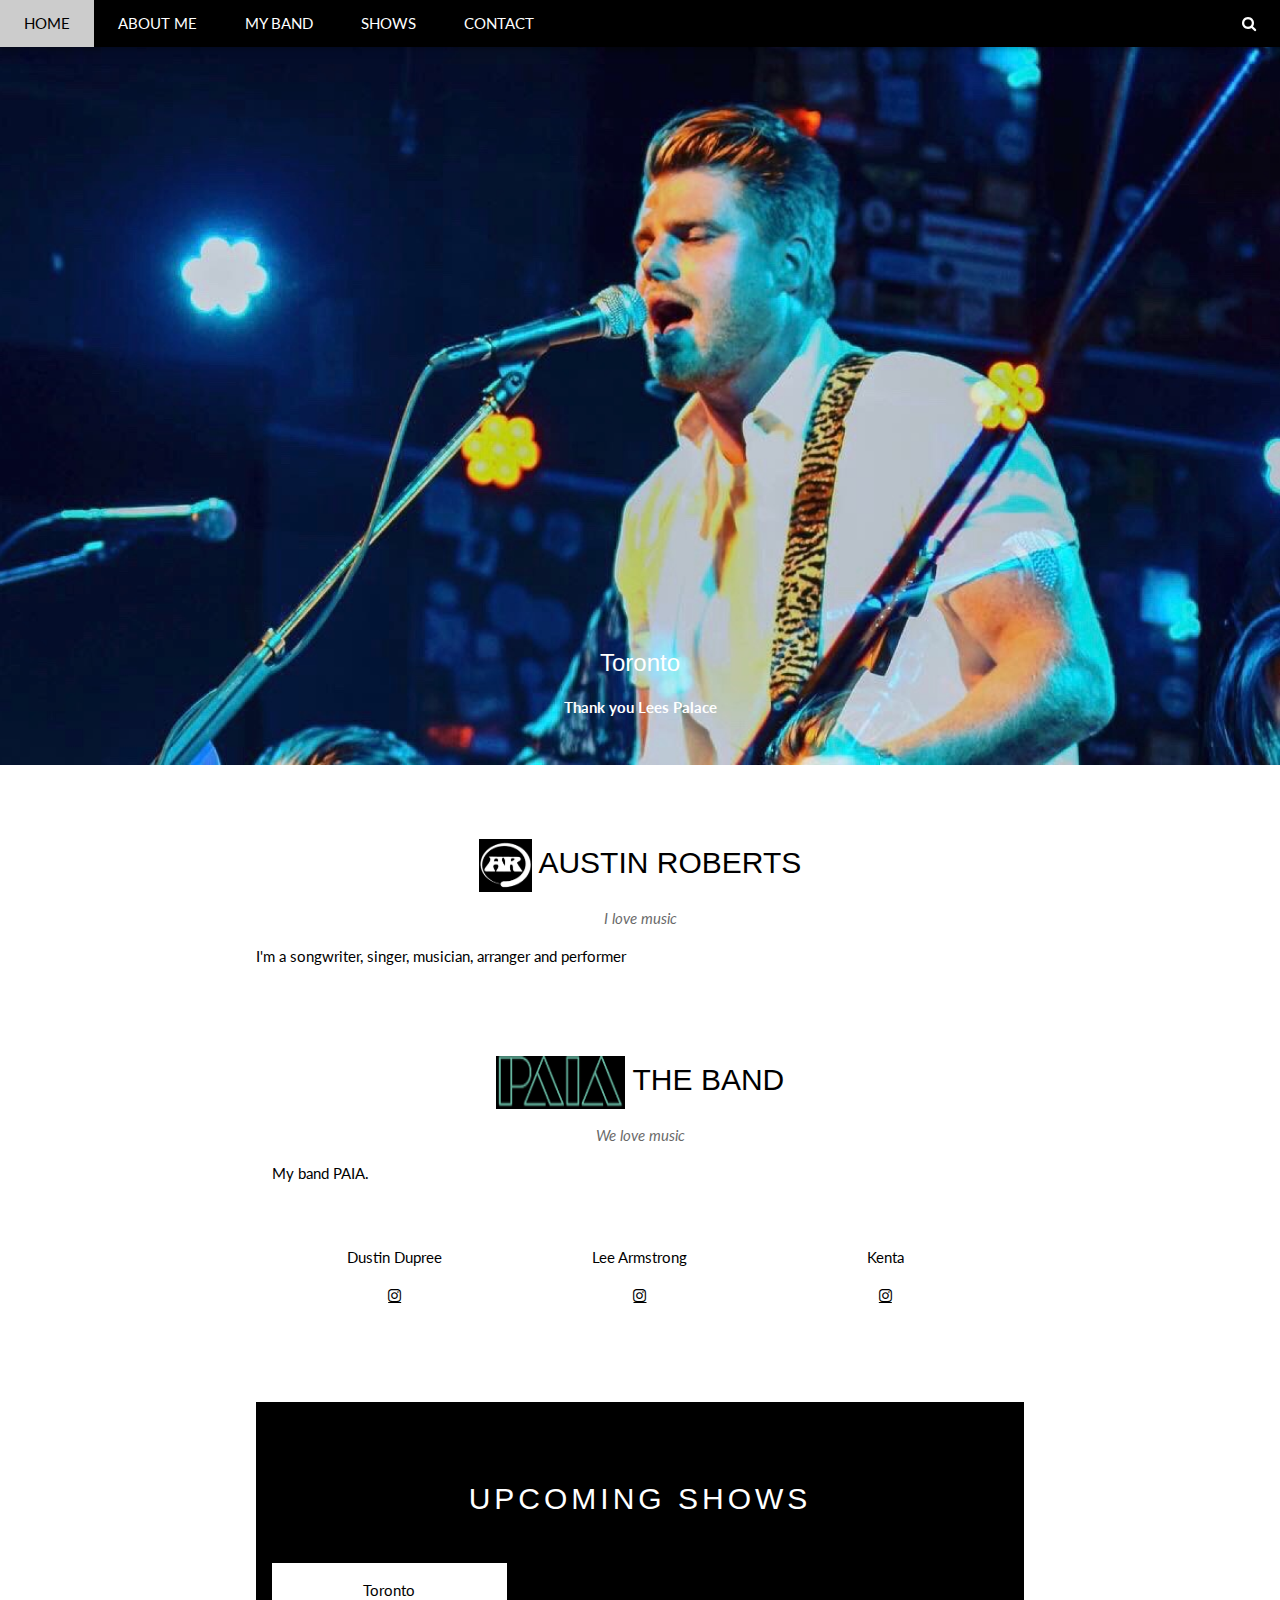
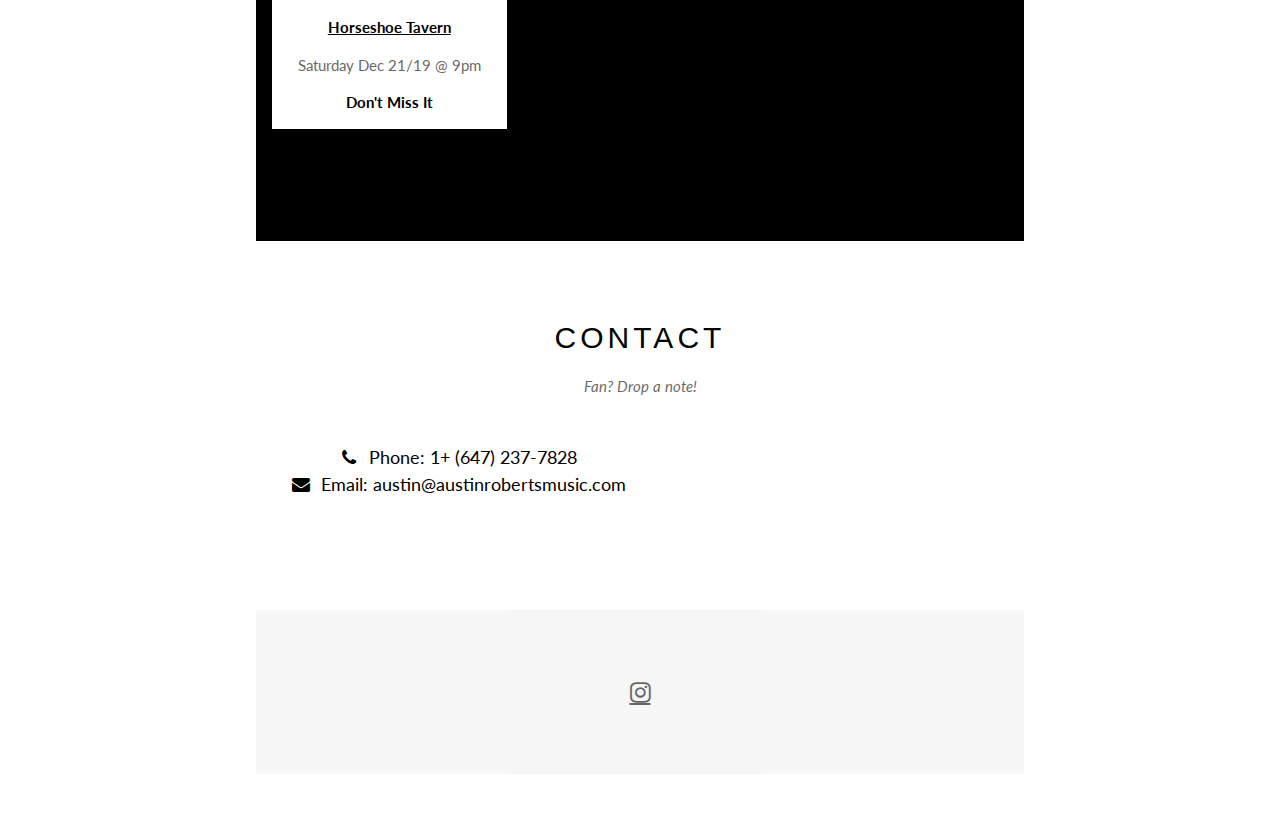
==== commit 6f6f3fe6: "Update index.html" ====
--- a/index.html
+++ b/index.html
@@ -1,11 +1,12 @@
 <!DOCTYPE html>
 <html lang="en">
-<title>W3.CSS Template</title>
+<title>Austin Roberts Music</title>
 <meta charset="UTF-8">
 <meta name="viewport" content="width=device-width, initial-scale=1">
 <link href="style/style.css" rel="stylesheet">
 <link rel="stylesheet" href="https://fonts.googleapis.com/css?family=Lato">
 <link rel="stylesheet" href="https://cdnjs.cloudflare.com/ajax/libs/font-awesome/4.7.0/css/font-awesome.min.css">
+<link rel="shortcut icon" href="images/AR_Logo_Negative.png" type="image/x-icon">
 <style>
 body {font-family: "Lato", sans-serif}
 .mySlides {display: none}
@@ -116,7 +117,7 @@
             <p>Toronto</p>
 			<p><a href="https://www.horseshoetavern.com/e/a-fellow-ship-77374353775/"> <b>Horseshoe Tavern</b> </a></p>
             <p class="w3-opacity">Saturday Dec 21/19 @ 9pm</p>
-            <p>Praesent tincidunt sed tellus ut rutrum sed vitae justo.</p>
+            <p><b>Don't Miss It</b></p>
            <!-- <button class="w3-button w3-black w3-margin-bottom" onclick="document.getElementById('ticketModal').style.display='block'">Buy Tickets</button> -->
           </div>
         </div>
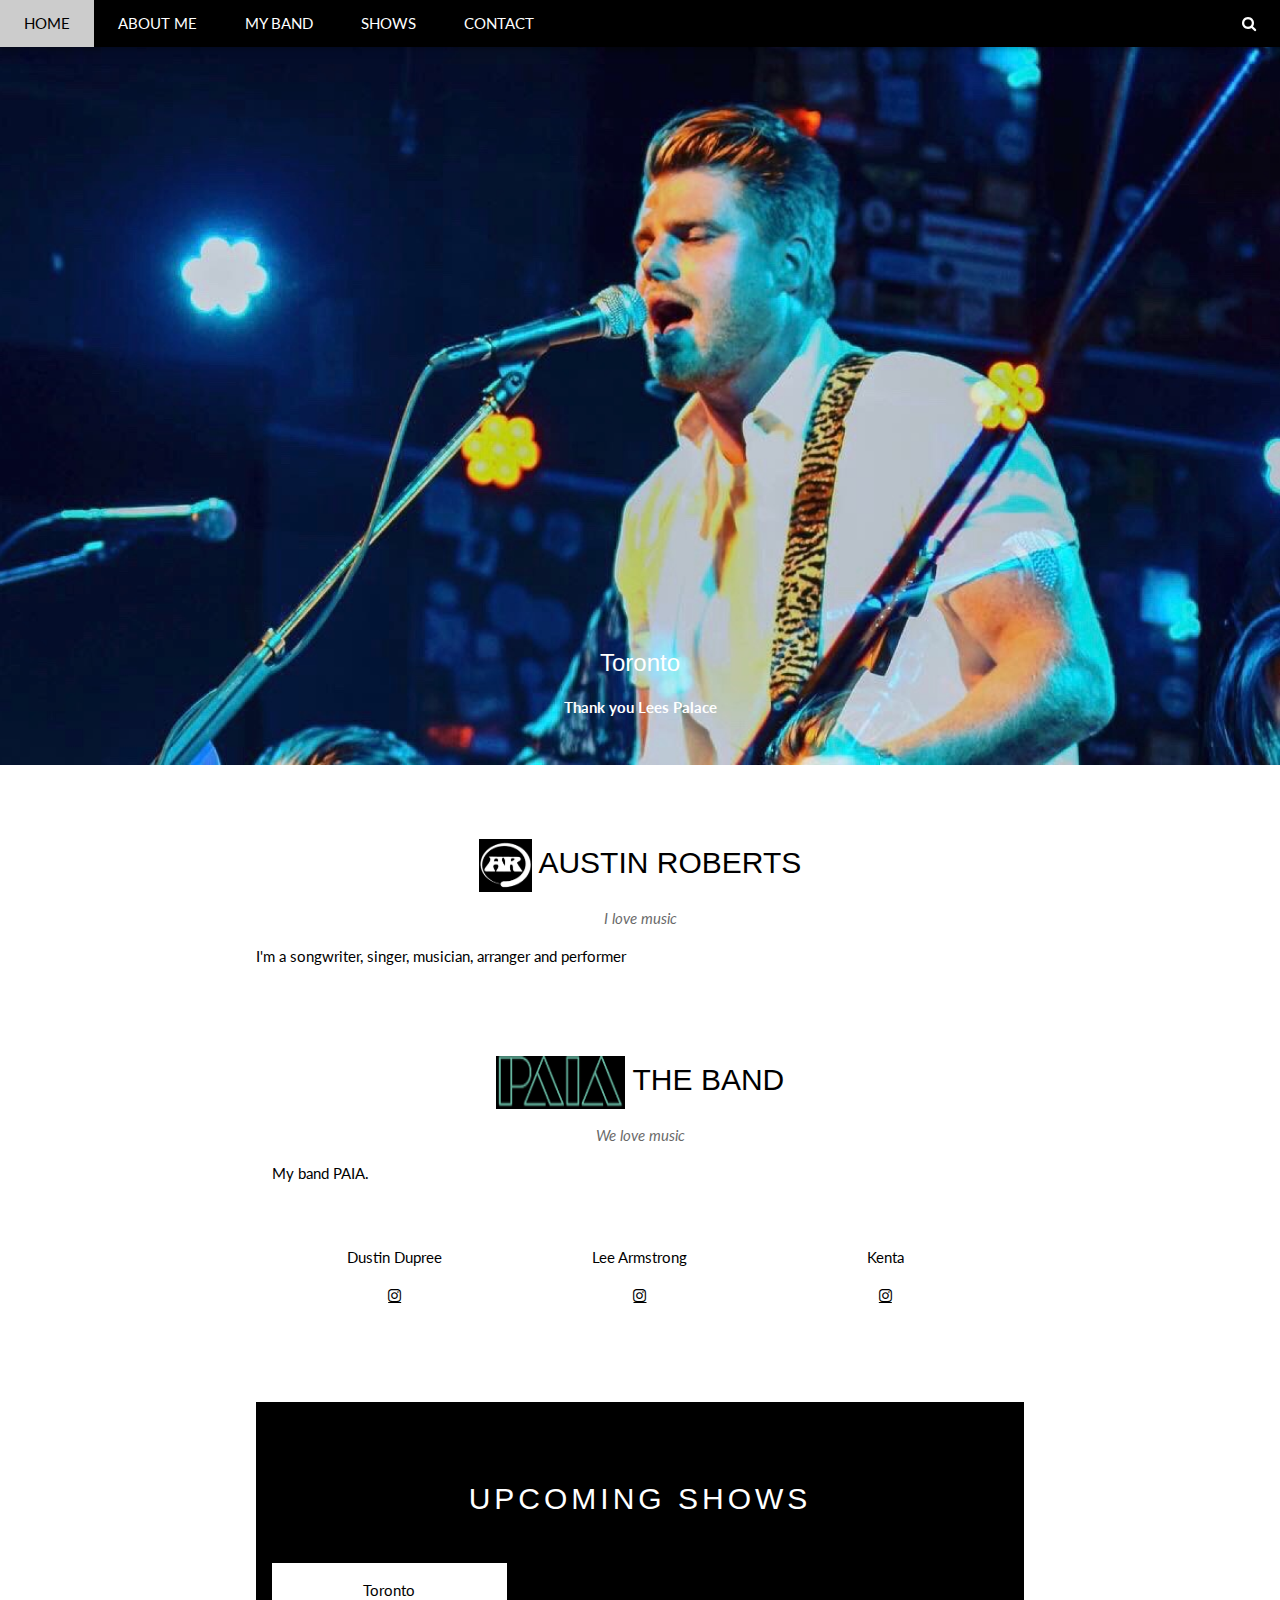
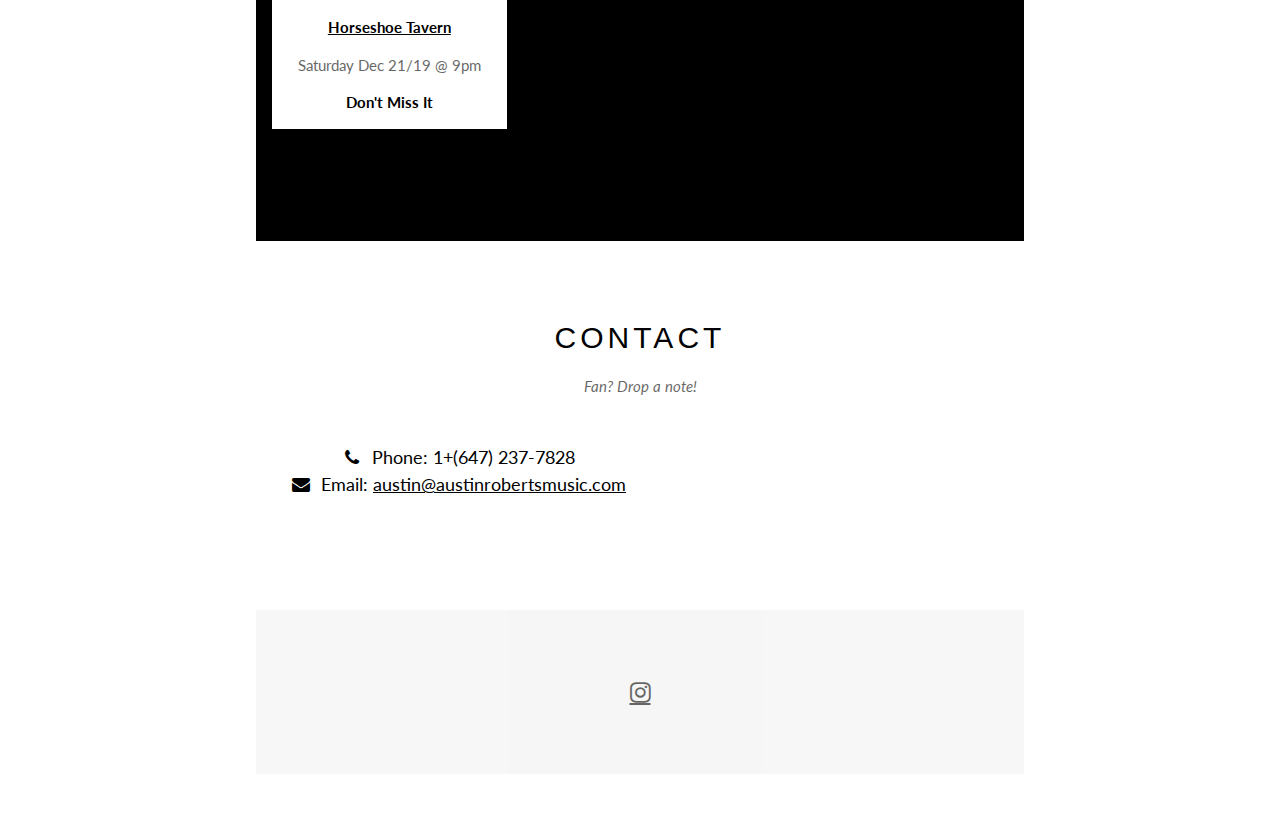
==== commit ed5ab550: "Update index.html" ====
--- a/index.html
+++ b/index.html
@@ -170,10 +170,10 @@
     <div class="w3-row w3-padding-32">
       <div class="w3-col m6 w3-large w3-margin-bottom">
         <!--<i class="fa fa-map-marker" style="width:30px"></i> Chicago, US<br>-->
-        <i class="fa fa-phone" style="width:30px"></i> Phone: 1+ (647) 237-7828<br>
-        <i class="fa fa-envelope" style="width:30px"> </i> Email: austin@austinrobertsmusic.com<br>
-      </div>
-	 <!-- <div class="w3-col m6">
+        <i class="fa fa-phone" style="width:30px"></i> Phone: 1+(647) 237-7828<br>
+        <i class="fa fa-envelope" style="width:30px"> </i> Email:  <a href="mailto:austin@austinrobertsmusic.com"> austin@austinrobertsmusic.com </a><br>
+      </div>
+	<!-- <div class="w3-col m6">
 	          <form action="mailto:austin@austinrobertsmusic.com" method="post" enctype="text/plain">
             <div class="w3-row-padding" style="margin:0 -16px 8px -16px">
             <div class="w3-half">
@@ -187,7 +187,7 @@
           <button class="w3-button w3-black w3-section w3-right" type="submit">SEND</button>
           <button class="w3-button w3-black w3-section w3-right" type="reset">RESET</button> -->
 		  <!-- <input type="reset" value="Reset"> -->
-       <!-- </form>
+      <!-- </form>
 		</div> --> 
      <!-- <div class="w3-col m6">
         <form action="/action_page.php" target="_blank">
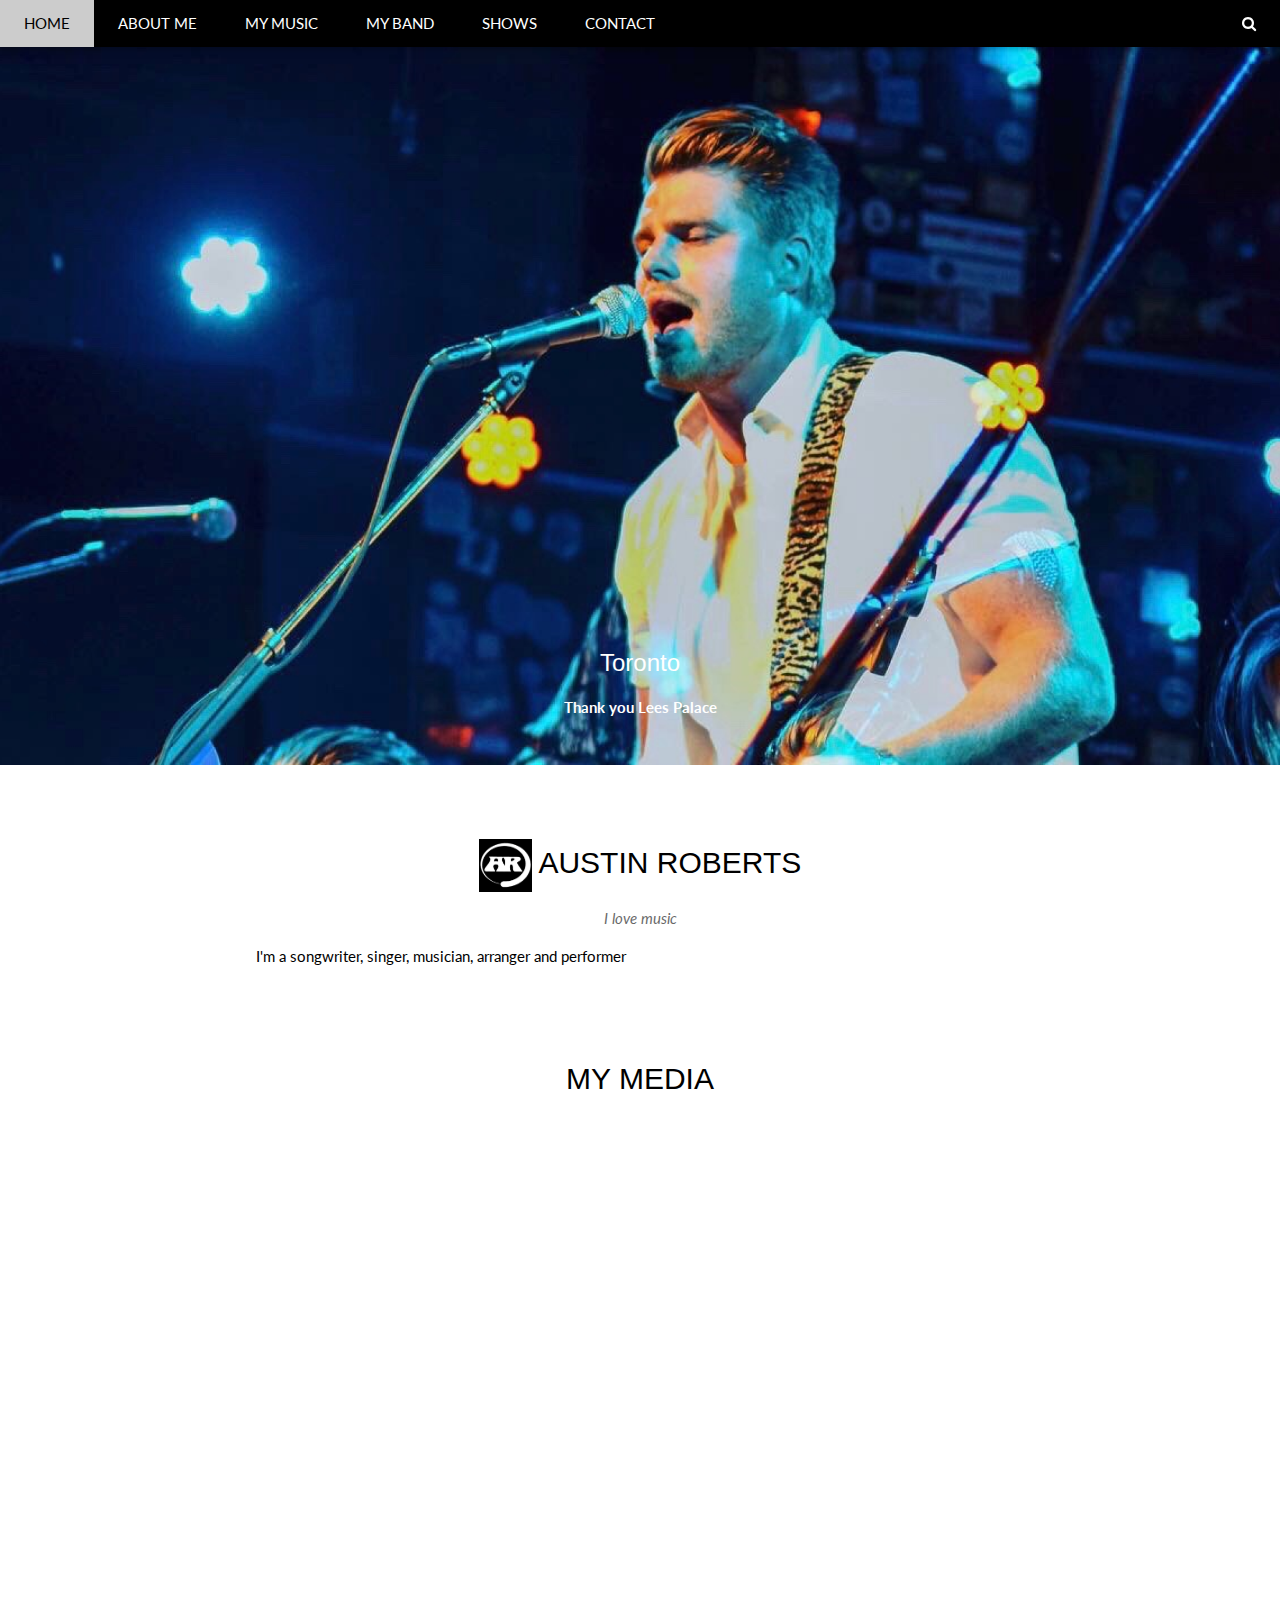
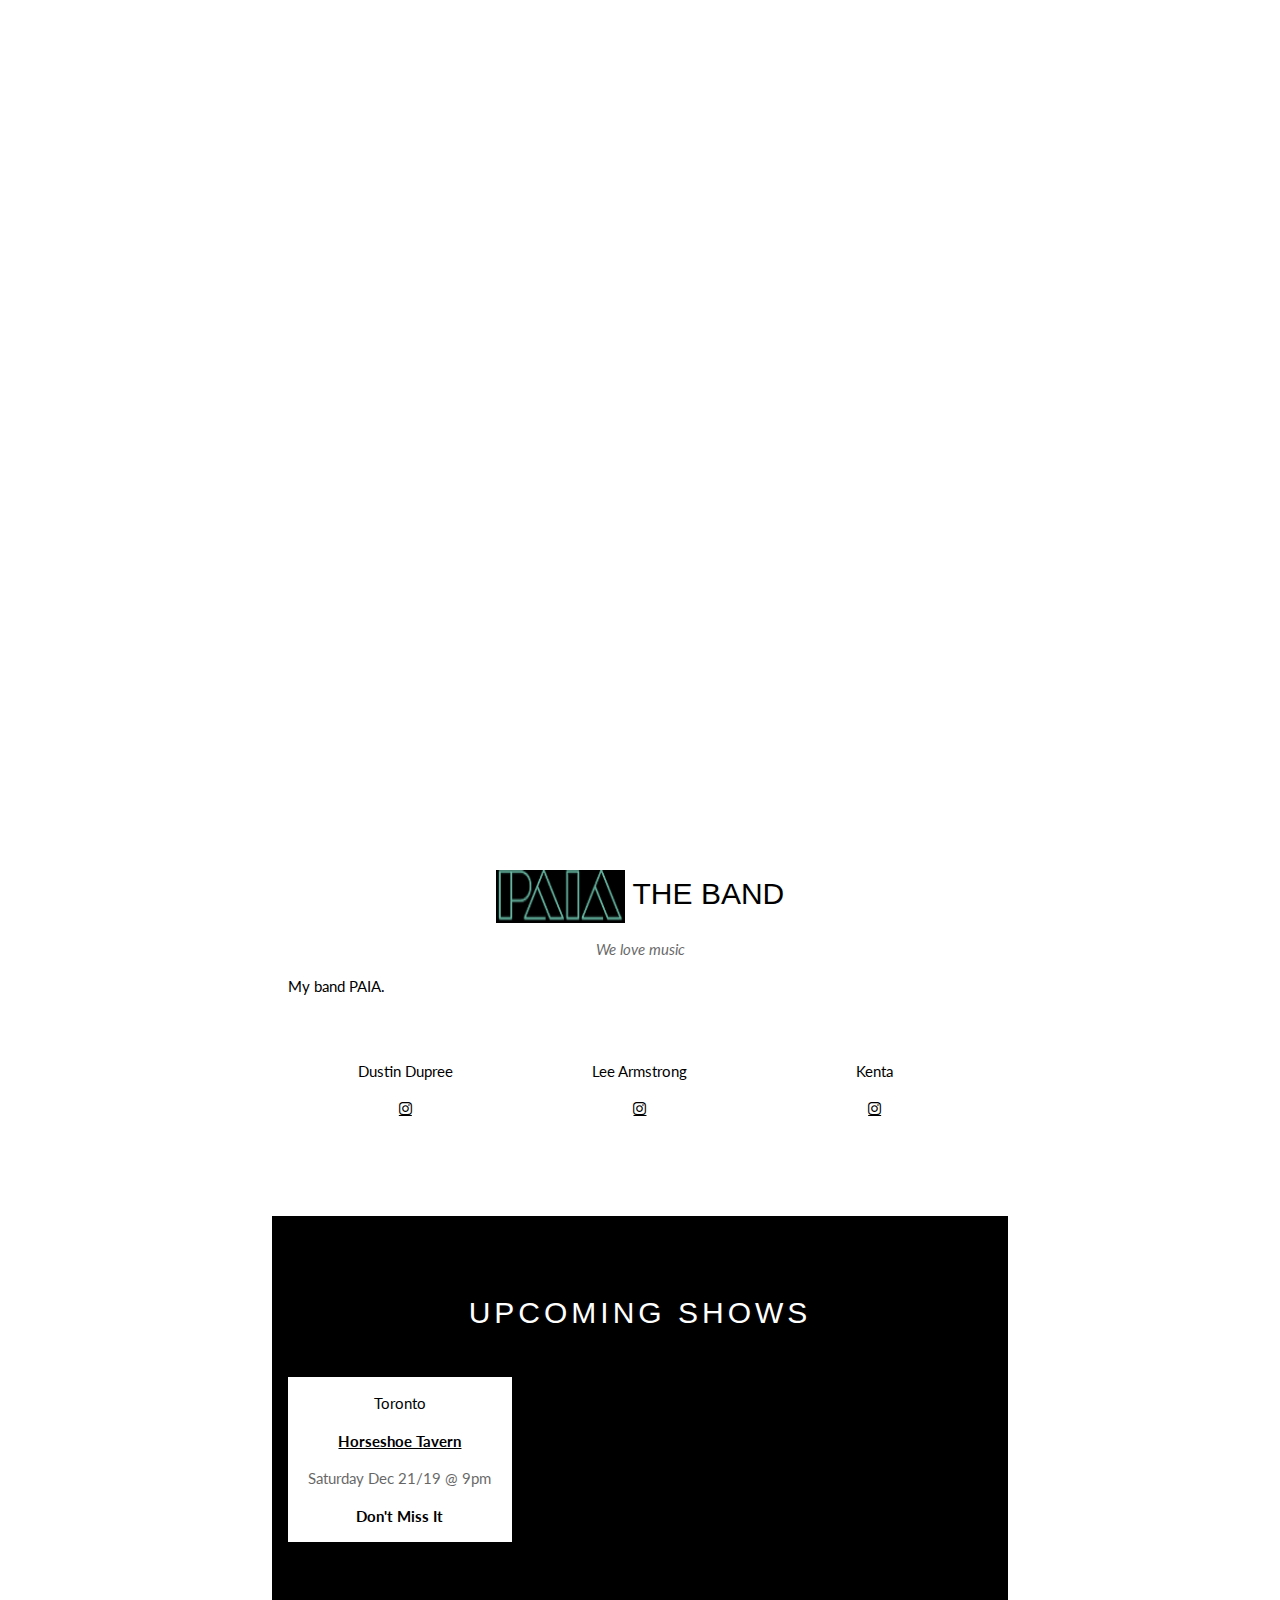
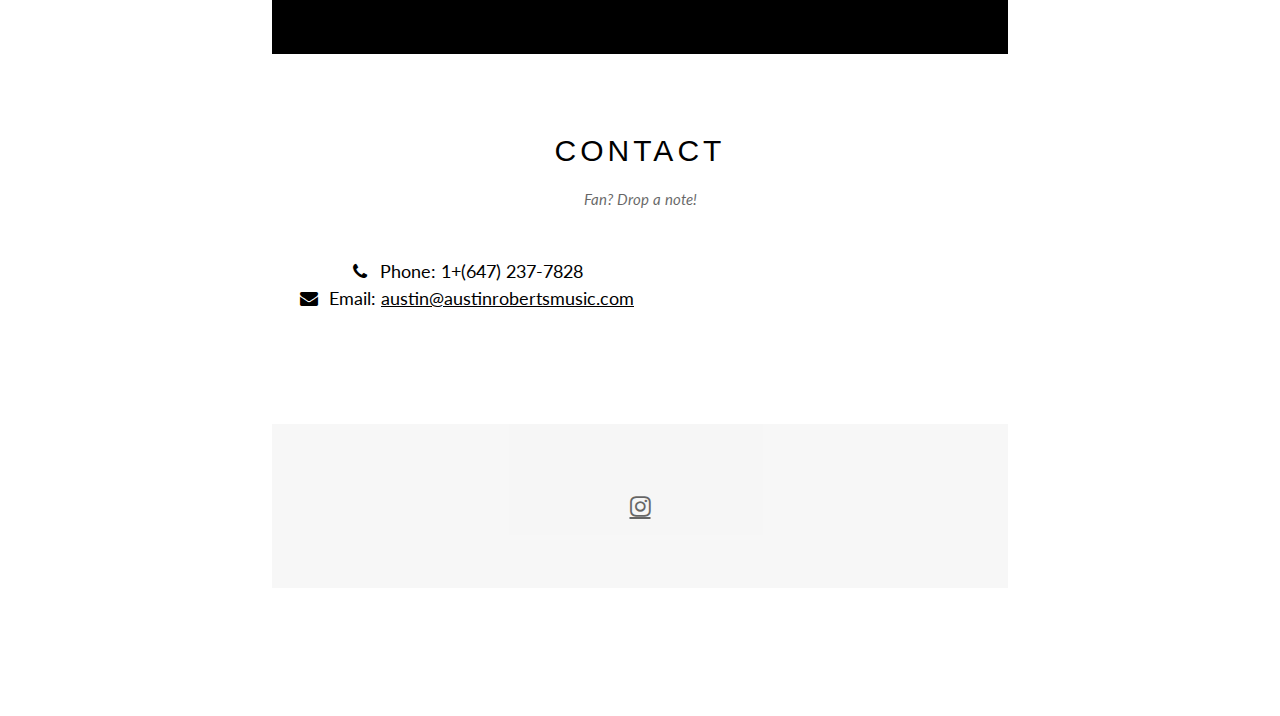
==== commit cecf4bda: "Update index.html" ====
--- a/index.html
+++ b/index.html
@@ -8,21 +8,29 @@
 <link rel="stylesheet" href="https://cdnjs.cloudflare.com/ajax/libs/font-awesome/4.7.0/css/font-awesome.min.css">
 <link rel="shortcut icon" href="images/AR_Logo_Negative.png" type="image/x-icon">
 <style>
-body {font-family: "Lato", sans-serif}
-.mySlides {display: none}
+  body {
+    font-family: "Lato", sans-serif
+  }
+
+  .mySlides {
+    display: none
+  }
 </style>
+
 <body>
 
-<!-- Navbar -->
-<div class="w3-top">
-  <div class="w3-bar w3-black w3-card">
-    <a class="w3-bar-item w3-button w3-padding-large w3-hide-medium w3-hide-large w3-right" href="javascript:void(0)" onclick="myFunction()" title="Toggle Navigation Menu"><i class="fa fa-bars"></i></a>
-    <a href="#" class="w3-bar-item w3-button w3-padding-large">HOME</a>
-	<a href="#about" class="w3-bar-item w3-button w3-padding-large w3-hide-small">ABOUT ME</a>
-    <a href="#band" class="w3-bar-item w3-button w3-padding-large w3-hide-small">MY BAND</a>
-    <a href="#tour" class="w3-bar-item w3-button w3-padding-large w3-hide-small">SHOWS</a>
-    <a href="#contact" class="w3-bar-item w3-button w3-padding-large w3-hide-small">CONTACT</a>
-    <!-- <div class="w3-dropdown-hover w3-hide-small">
+  <!-- Navbar -->
+  <div class="w3-top">
+    <div class="w3-bar w3-black w3-card">
+      <a class="w3-bar-item w3-button w3-padding-large w3-hide-medium w3-hide-large w3-right" href="javascript:void(0)"
+        onclick="myFunction()" title="Toggle Navigation Menu"><i class="fa fa-bars"></i></a>
+      <a href="#" class="w3-bar-item w3-button w3-padding-large">HOME</a>
+      <a href="#about" class="w3-bar-item w3-button w3-padding-large w3-hide-small">ABOUT ME</a>
+      <a href="#mymedia" class="w3-bar-item w3-button w3-padding-large w3-hide-small">MY MUSIC</a>
+      <a href="#band" class="w3-bar-item w3-button w3-padding-large w3-hide-small">MY BAND</a>
+      <a href="#tour" class="w3-bar-item w3-button w3-padding-large w3-hide-small">SHOWS</a>
+      <a href="#contact" class="w3-bar-item w3-button w3-padding-large w3-hide-small">CONTACT</a>
+      <!-- <div class="w3-dropdown-hover w3-hide-small">
       <button class="w3-padding-large w3-button" title="More">MORE <i class="fa fa-caret-down"></i></button>     
       <div class="w3-dropdown-content w3-bar-block w3-card-4">
         <a href="#" class="w3-bar-item w3-button">Merchandise</a>
@@ -30,98 +38,128 @@
         <a href="#" class="w3-bar-item w3-button">Media</a>
       </div>
     </div> -->
-    <a href="javascript:void(0)" class="w3-padding-large w3-hover-red w3-hide-small w3-right"><i class="fa fa-search"></i></a>
+      <a href="javascript:void(0)" class="w3-padding-large w3-hover-red w3-hide-small w3-right"><i
+          class="fa fa-search"></i></a>
+    </div>
   </div>
-</div>
-
-<!-- Navbar on small screens (remove the onclick attribute if you want the navbar to always show on top of the content when clicking on the links) -->
-<div id="navDemo" class="w3-bar-block w3-black w3-hide w3-hide-large w3-hide-medium w3-top" style="margin-top:46px">
-  <a href="#band" class="w3-bar-item w3-button w3-padding-large" onclick="myFunction()">BAND</a>
-  <a href="#tour" class="w3-bar-item w3-button w3-padding-large" onclick="myFunction()">SHOWS</a>
-  <a href="#contact" class="w3-bar-item w3-button w3-padding-large" onclick="myFunction()">CONTACT</a>
-  <!--<a href="#" class="w3-bar-item w3-button w3-padding-large" onclick="myFunction()">MERCH</a> -->
-</div>
-
-<!-- Page content -->
-<div class="w3-content" style="max-width:2000px;margin-top:46px">
-
-  <!-- Automatic Slideshow Images -->
-  <div class="mySlides w3-display-container w3-center">
-    <img src="images/AustinPicforPage1.png" style="width:100%">
-    <div class="w3-display-bottommiddle w3-container w3-text-white w3-padding-32 w3-hide-small">
-      <h3>Toronto</h3>
-      <p><b>Thank you Lees Palace</b></p>   
-    </div>
+
+  <!-- Navbar on small screens (remove the onclick attribute if you want the navbar to always show on top of the content when clicking on the links) -->
+  <div id="navDemo" class="w3-bar-block w3-black w3-hide w3-hide-large w3-hide-medium w3-top" style="margin-top:46px">
+    <a href="#band" class="w3-bar-item w3-button w3-padding-large" onclick="myFunction()">BAND</a>
+    <a href="#tour" class="w3-bar-item w3-button w3-padding-large" onclick="myFunction()">SHOWS</a>
+    <a href="#contact" class="w3-bar-item w3-button w3-padding-large" onclick="myFunction()">CONTACT</a>
+    <!--<a href="#" class="w3-bar-item w3-button w3-padding-large" onclick="myFunction()">MERCH</a> -->
   </div>
-  <div class="mySlides w3-display-container w3-center">
-    <img src="images/AustinPicforPage2.png" style="width:100%">
-    <div class="w3-display-bottommiddle w3-container w3-text-white w3-padding-32 w3-hide-small">
-      <h3>Toronto</h3>
-      <p><b>Thank you Lees Palace</b></p>    
-    </div>
-  </div>
-  <div class="mySlides w3-display-container w3-center">
-    <img src="images/turntable.png" style="width:100%">
-    <!--<div class="w3-display-bottommiddle w3-container w3-text-white w3-padding-32 w3-hide-small">
+
+  <!-- Page content -->
+  <div class="w3-content" style="max-width:2000px;margin-top:46px">
+
+    <!-- Automatic Slideshow Images -->
+    <div class="mySlides w3-display-container w3-center">
+      <img src="images/AustinPicforPage1.png" style="width:100%">
+      <div class="w3-display-bottommiddle w3-container w3-text-white w3-padding-32 w3-hide-small">
+        <h3>Toronto</h3>
+        <p><b>Thank you Lees Palace</b></p>
+      </div>
+    </div>
+    <div class="mySlides w3-display-container w3-center">
+      <img src="images/AustinPicforPage2.png" style="width:100%">
+      <div class="w3-display-bottommiddle w3-container w3-text-white w3-padding-32 w3-hide-small">
+        <h3>Toronto</h3>
+        <p><b>Thank you Lees Palace</b></p>
+      </div> 
+    </div>
+    <div class="mySlides w3-display-container w3-center">
+      <img src="images/turntable.png" style="width:100%">
+      <!--<div class="w3-display-bottommiddle w3-container w3-text-white w3-padding-32 w3-hide-small">
      <h3>Chicago</h3>
       <p><b>Thank you, Chicago - A night we won't forget.</b></p>    
     </div> -->
-  </div>
-
-  <!-- ABOUT Section -->
-  <div class="w3-container w3-content w3-center w3-padding-64" style="max-width:800px" id="about">
-    <h2> <img src="images/AR_Logo_Negative.png" width="53" height="53"> AUSTIN ROBERTS</h2>
-    <p class="w3-opacity"><i>I love music</i></p>
-    <p class="w3-justify">I'm a songwriter, singer, musician, arranger and performer</p>
-
-<!-- The Band Section -->
-  <div class="w3-container w3-content w3-center w3-padding-64" style="max-width:800px" id="band">
-    <h2><a href="https://www.instagram.com/paiatheband/" target="_blank" ><img src="images/paia-logo3.png" width="129" height="53"></a> THE BAND</h2>
-    <p class="w3-opacity"><i>We love music</i></p>
-    <p class="w3-justify">My band PAIA.</p>
-    <div class="w3-row w3-padding-32">
-      <div class="w3-third">
-        <p>Dustin Dupree</p>
-			<a href="https://www.instagram.com/dustindupreemusic/" target="_blank" <i class="fa fa-instagram w3-hover-opacity"></i></a>
-        <!--<img src="/w3images/bandmember.jpg" class="w3-round w3-margin-bottom" alt="Random Name" style="width:60%"> -->
-      </div>
-      <div class="w3-third">
-        <p>Lee Armstrong</p>
-		<a href="https://www.instagram.com/low.key.lee/" target="_blank" <i class="fa fa-instagram w3-hover-opacity"></i></a>
-        <!-- <img src="/w3images/bandmember.jpg" class="w3-round w3-margin-bottom" alt="Random Name" style="width:60%"> -->
-      </div>
-      <div class="w3-third">
-        <p>Kenta</p>
-		<a href="https://www.instagram.com/kenta_sk/" target="_blank" <i class="fa fa-instagram w3-hover-opacity"></i></a>
-        <!--<img src="/w3images/bandmember.jpg" class="w3-round" alt="Random Name" style="width:60%">-->
-      </div>
-    </div>
-  </div>
-  
-  <!-- The Tour Section -->
-  <div class="w3-black" id="tour">
-    <div class="w3-container w3-content w3-padding-64" style="max-width:800px">
-      <h2 class="w3-wide w3-center">UPCOMING SHOWS</h2>
-     <!-- <p class="w3-opacity w3-center"><i>Remember to book your tickets!</i></p><br>-->
-
-     <!-- <ul class="w3-ul w3-border w3-white w3-text-grey">
+    </div>
+
+    <!-- ABOUT Section -->
+    <div class="w3-container w3-content w3-center w3-padding-64" style="max-width:800px" id="about">
+      <h2> <img src="images/AR_Logo_Negative.png" width="53" height="53"> AUSTIN ROBERTS</h2>
+      <p class="w3-opacity"><i>I love music</i></p>
+      <p class="w3-justify">I'm a songwriter, singer, musician, arranger and performer</p>
+
+      <!--MY MEDIA   Section-->
+      <div class="w3-container w3-content w3-center w3-padding-64" style="max-width:800px" id="mymedia">
+        <h2>MY MEDIA</h2>
+        <iframe width="560" height="315" src="https://www.youtube.com/embed/MoENAIfZbx4" frameborder="0"
+          allow="accelerometer; autoplay; encrypted-media; gyroscope; picture-in-picture" allowfullscreen></iframe>
+        <iframe width="560" height="315" src="https://www.youtube.com/embed/IVnEy88Qh2M" frameborder="0"
+          allow="accelerometer; autoplay; encrypted-media; gyroscope; picture-in-picture" allowfullscreen></iframe>
+        <iframe width="560" height="315" src="https://www.youtube.com/embed/BJOqoyNuRts" frameborder="0"
+          allow="accelerometer; autoplay; encrypted-media; gyroscope; picture-in-picture" allowfullscreen></iframe>
+        <iframe width="560" height="315" src="https://www.youtube.com/embed/3joly2wavLg" frameborder="0"
+          allow="accelerometer; autoplay; encrypted-media; gyroscope; picture-in-picture" allowfullscreen></iframe>
+        <iframe width="560" height="315" src="https://www.youtube.com/embed/7RoAqRHrm2U" frameborder="0"
+          allow="accelerometer; autoplay; encrypted-media; gyroscope; picture-in-picture" allowfullscreen></iframe>
+        <iframe width="560" height="315" src="https://www.youtube.com/embed/1vWTYYdgbOM" frameborder="0"
+          allow="accelerometer; autoplay; encrypted-media; gyroscope; picture-in-picture" allowfullscreen></iframe>
+        <iframe width="560" height="315" src="https://www.youtube.com/embed/DS2dHeN7Hxw" frameborder="0"
+          allow="accelerometer; autoplay; encrypted-media; gyroscope; picture-in-picture" allowfullscreen></iframe>
+        <iframe width="560" height="315" src="https://www.youtube.com/embed/6AmZsZasUtg" frameborder="0"
+          allow="accelerometer; autoplay; encrypted-media; gyroscope; picture-in-picture" allowfullscreen></iframe>
+        <iframe width="560" height="315" src="https://www.youtube.com/embed/xfEqwbAiO8o" frameborder="0"
+          allow="accelerometer; autoplay; encrypted-media; gyroscope; picture-in-picture" allowfullscreen></iframe>
+
+        <!-- The Band Section -->
+        <div class="w3-container w3-content w3-center w3-padding-64" style="max-width:800px" id="band">
+          <h2><a href="https://www.instagram.com/paiatheband/" target="_blank"><img src="images/paia-logo3.png"
+                width="129" height="53"></a> THE BAND</h2>
+          <p class="w3-opacity"><i>We love music</i></p>
+          <p class="w3-justify">My band PAIA.</p>
+          <div class="w3-row w3-padding-32">
+            <div class="w3-third">
+              <p>Dustin Dupree</p>
+              <a href="https://www.instagram.com/dustindupreemusic/" target="_blank" <i
+                class="fa fa-instagram w3-hover-opacity"></i></a>
+              <!--<img src="/w3images/bandmember.jpg" class="w3-round w3-margin-bottom" alt="Random Name" style="width:60%"> -->
+            </div>
+            <div class="w3-third">
+              <p>Lee Armstrong</p>
+              <a href="https://www.instagram.com/low.key.lee/" target="_blank" <i
+                class="fa fa-instagram w3-hover-opacity"></i></a>
+              <!-- <img src="/w3images/bandmember.jpg" class="w3-round w3-margin-bottom" alt="Random Name" style="width:60%"> -->
+            </div>
+            <div class="w3-third">
+              <p>Kenta</p>
+              <a href="https://www.instagram.com/kenta_sk/" target="_blank" <i
+                class="fa fa-instagram w3-hover-opacity"></i></a>
+              <!--<img src="/w3images/bandmember.jpg" class="w3-round" alt="Random Name" style="width:60%">-->
+            </div>
+          </div>
+        </div>
+
+        <!-- The Tour Section -->
+        <div class="w3-black" id="tour">
+          <div class="w3-container w3-content w3-padding-64" style="max-width:800px">
+            <h2 class="w3-wide w3-center">UPCOMING SHOWS</h2>
+            <!-- <p class="w3-opacity w3-center"><i>Remember to book your tickets!</i></p><br>-->
+
+            <!-- <ul class="w3-ul w3-border w3-white w3-text-grey">
         <li class="w3-padding">September <span class="w3-tag w3-red w3-margin-left">Sold out</span></li>
         <li class="w3-padding">October <span class="w3-tag w3-red w3-margin-left">Sold out</span></li>
         <li class="w3-padding">November <span class="w3-badge w3-right w3-margin-right">3</span></li> -->
-      </ul>
-
-      <div class="w3-row-padding w3-padding-32" style="margin:0 -16px">
-        <div class="w3-third w3-margin-bottom">
-          <!--<img src="/w3images/newyork.jpg" alt="New York" style="width:100%" class="w3-hover-opacity"> -->
-          <div class="w3-container w3-white">
-            <p>Toronto</p>
-			<p><a href="https://www.horseshoetavern.com/e/a-fellow-ship-77374353775/"> <b>Horseshoe Tavern</b> </a></p>
-            <p class="w3-opacity">Saturday Dec 21/19 @ 9pm</p>
-            <p><b>Don't Miss It</b></p>
-           <!-- <button class="w3-button w3-black w3-margin-bottom" onclick="document.getElementById('ticketModal').style.display='block'">Buy Tickets</button> -->
-          </div>
-        </div>
-        <!--<div class="w3-third w3-margin-bottom">
+            </ul>
+
+            <div class="w3-row-padding w3-padding-32" style="margin:0 -16px">
+              <div class="w3-third w3-margin-bottom">
+                <!--<img src="/w3images/newyork.jpg" alt="New York" style="width:100%" class="w3-hover-opacity"> -->
+                <div class="w3-container w3-white">
+                  <p>Toronto</p>
+                  <p><a href="https://www.horseshoetavern.com/e/a-fellow-ship-77374353775/" target="_blank">
+                      <b>Horseshoe Tavern</b>
+                    </a>
+                  </p>
+                  <p class="w3-opacity">Saturday Dec 21/19 @ 9pm</p>
+                  <p><b>Don't Miss It</b></p>
+                  <!-- <button class="w3-button w3-black w3-margin-bottom" onclick="document.getElementById('ticketModal').style.display='block'">Buy Tickets</button> -->
+                </div>
+              </div>
+              <!--<div class="w3-third w3-margin-bottom">
           <img src="/w3images/paris.jpg" alt="Paris" style="width:100%" class="w3-hover-opacity">
           <div class="w3-container w3-white">
             <p><b>Paris</b></p>
@@ -139,12 +177,12 @@
             <button class="w3-button w3-black w3-margin-bottom" onclick="document.getElementById('ticketModal').style.display='block'">Buy Tickets</button>
           </div>
         </div> -->
-      </div>
-    </div>
-  </div>
-
-  <!-- Ticket Modal -->
- <!-- <div id="ticketModal" class="w3-modal">
+            </div>
+          </div>
+        </div>
+
+        <!-- Ticket Modal -->
+        <!-- <div id="ticketModal" class="w3-modal">
     <div class="w3-modal-content w3-animate-top w3-card-4">
       <header class="w3-container w3-teal w3-center w3-padding-32"> 
         <span onclick="document.getElementById('ticketModal').style.display='none'" 
@@ -162,18 +200,19 @@
       </div>
     </div>
   </div>  -->
- 
-  <!-- The Contact Section -->
-  <div class="w3-container w3-content w3-padding-64" style="max-width:800px" id="contact">
-    <h2 class="w3-wide w3-center">CONTACT</h2>
-    <p class="w3-opacity w3-center"><i>Fan? Drop a note!</i></p>
-    <div class="w3-row w3-padding-32">
-      <div class="w3-col m6 w3-large w3-margin-bottom">
-        <!--<i class="fa fa-map-marker" style="width:30px"></i> Chicago, US<br>-->
-        <i class="fa fa-phone" style="width:30px"></i> Phone: 1+(647) 237-7828<br>
-        <i class="fa fa-envelope" style="width:30px"> </i> Email:  <a href="mailto:austin@austinrobertsmusic.com"> austin@austinrobertsmusic.com </a><br>
-      </div>
-	<!-- <div class="w3-col m6">
+
+        <!-- The Contact Section -->
+        <div class="w3-container w3-content w3-padding-64" style="max-width:800px" id="contact">
+          <h2 class="w3-wide w3-center">CONTACT</h2>
+          <p class="w3-opacity w3-center"><i>Fan? Drop a note!</i></p>
+          <div class="w3-row w3-padding-32">
+            <div class="w3-col m6 w3-large w3-margin-bottom">
+              <!--<i class="fa fa-map-marker" style="width:30px"></i> Chicago, US<br>-->
+              <i class="fa fa-phone" style="width:30px"></i> Phone: 1+(647) 237-7828<br>
+              <i class="fa fa-envelope" style="width:30px"> </i> Email: <a href="mailto:austin@austinrobertsmusic.com">
+                austin@austinrobertsmusic.com </a><br>
+            </div>
+            <!-- <div class="w3-col m6">
 	          <form action="mailto:austin@austinrobertsmusic.com" method="post" enctype="text/plain">
             <div class="w3-row-padding" style="margin:0 -16px 8px -16px">
             <div class="w3-half">
@@ -186,10 +225,10 @@
 			 <input class="w3-input w3-border" type="text" placeholder="Message" required name="Message">
           <button class="w3-button w3-black w3-section w3-right" type="submit">SEND</button>
           <button class="w3-button w3-black w3-section w3-right" type="reset">RESET</button> -->
-		  <!-- <input type="reset" value="Reset"> -->
-      <!-- </form>
-		</div> --> 
-     <!-- <div class="w3-col m6">
+            <!-- <input type="reset" value="Reset"> -->
+            <!-- </form>
+		</div> -->
+            <!-- <div class="w3-col m6">
         <form action="/action_page.php" target="_blank">
           <div class="w3-row-padding" style="margin:0 -16px 8px -16px">
             <div class="w3-half">
@@ -204,60 +243,62 @@
         </form>
       </div>
     </div>-->
-  </div>
-  
-<!-- End Page Content -->
-</div>
-
-<!-- Image of location/map -->
-<!--<img src="/w3images/map.jpg" class="w3-image w3-greyscale-min" style="width:100%"> -->
-
-<!-- Footer -->
-<footer class="w3-container w3-padding-64 w3-center w3-opacity w3-light-grey w3-xlarge">
- <!-- <i class="fa fa-facebook-official w3-hover-opacity"></i> -->
-  <a href="https://www.instagram.com/paiatheband/" target="_blank" <i class="fa fa-instagram w3-hover-opacity"></i></a>
- <!--  <i class="fa fa-snapchat w3-hover-opacity"></i>
+          </div>
+
+          <!-- End Page Content -->
+        </div>
+
+        <!-- Image of location/map -->
+        <!--<img src="/w3images/map.jpg" class="w3-image w3-greyscale-min" style="width:100%"> -->
+
+        <!-- Footer -->
+        <footer class="w3-container w3-padding-64 w3-center w3-opacity w3-light-grey w3-xlarge">
+          <!-- <i class="fa fa-facebook-official w3-hover-opacity"></i> -->
+          <a href="https://www.instagram.com/paiatheband/" target="_blank" <i
+            class="fa fa-instagram w3-hover-opacity"></i></a>
+          <!--  <i class="fa fa-snapchat w3-hover-opacity"></i>
   <i class="fa fa-pinterest-p w3-hover-opacity"></i>
   <i class="fa fa-twitter w3-hover-opacity"></i>
   <i class="fa fa-linkedin w3-hover-opacity"></i>
   <p class="w3-medium">Powered by <a href="https://www.w3schools.com/w3css/default.asp" target="_blank">w3.css</a></p> -->
-</footer>
-
-<script>
-// Automatic Slideshow - change image every 4 seconds
-var myIndex = 0;
-carousel();
-
-function carousel() {
-  var i;
-  var x = document.getElementsByClassName("mySlides");
-  for (i = 0; i < x.length; i++) {
-    x[i].style.display = "none";  
-  }
-  myIndex++;
-  if (myIndex > x.length) {myIndex = 1}    
-  x[myIndex-1].style.display = "block";  
-  setTimeout(carousel, 4000);    
-}
-
-// Used to toggle the menu on small screens when clicking on the menu button
-function myFunction() {
-  var x = document.getElementById("navDemo");
-  if (x.className.indexOf("w3-show") == -1) {
-    x.className += " w3-show";
-  } else { 
-    x.className = x.className.replace(" w3-show", "");
-  }
-}
-
-// When the user clicks anywhere outside of the modal, close it
-var modal = document.getElementById('ticketModal');
-window.onclick = function(event) {
-  if (event.target == modal) {
-    modal.style.display = "none";
-  }
-}
-</script>
+        </footer>
+
+        <script>
+          // Automatic Slideshow - change image every 4 seconds
+          var myIndex = 0;
+          carousel();
+
+          function carousel() {
+            var i;
+            var x = document.getElementsByClassName("mySlides");
+            for (i = 0; i < x.length; i++) {
+              x[i].style.display = "none";
+            }
+            myIndex++;
+            if (myIndex > x.length) { myIndex = 1 }
+            x[myIndex - 1].style.display = "block";
+            setTimeout(carousel, 4000);
+          }
+
+          // Used to toggle the menu on small screens when clicking on the menu button
+          function myFunction() {
+            var x = document.getElementById("navDemo");
+            if (x.className.indexOf("w3-show") == -1) {
+              x.className += " w3-show";
+            } else {
+              x.className = x.className.replace(" w3-show", "");
+            }
+          }
+
+          // When the user clicks anywhere outside of the modal, close it
+          var modal = document.getElementById('ticketModal');
+          window.onclick = function (event) {
+            if (event.target == modal) {
+              modal.style.display = "none";
+            }
+          }
+        </script>
 
 </body>
-</html>
+
+</html>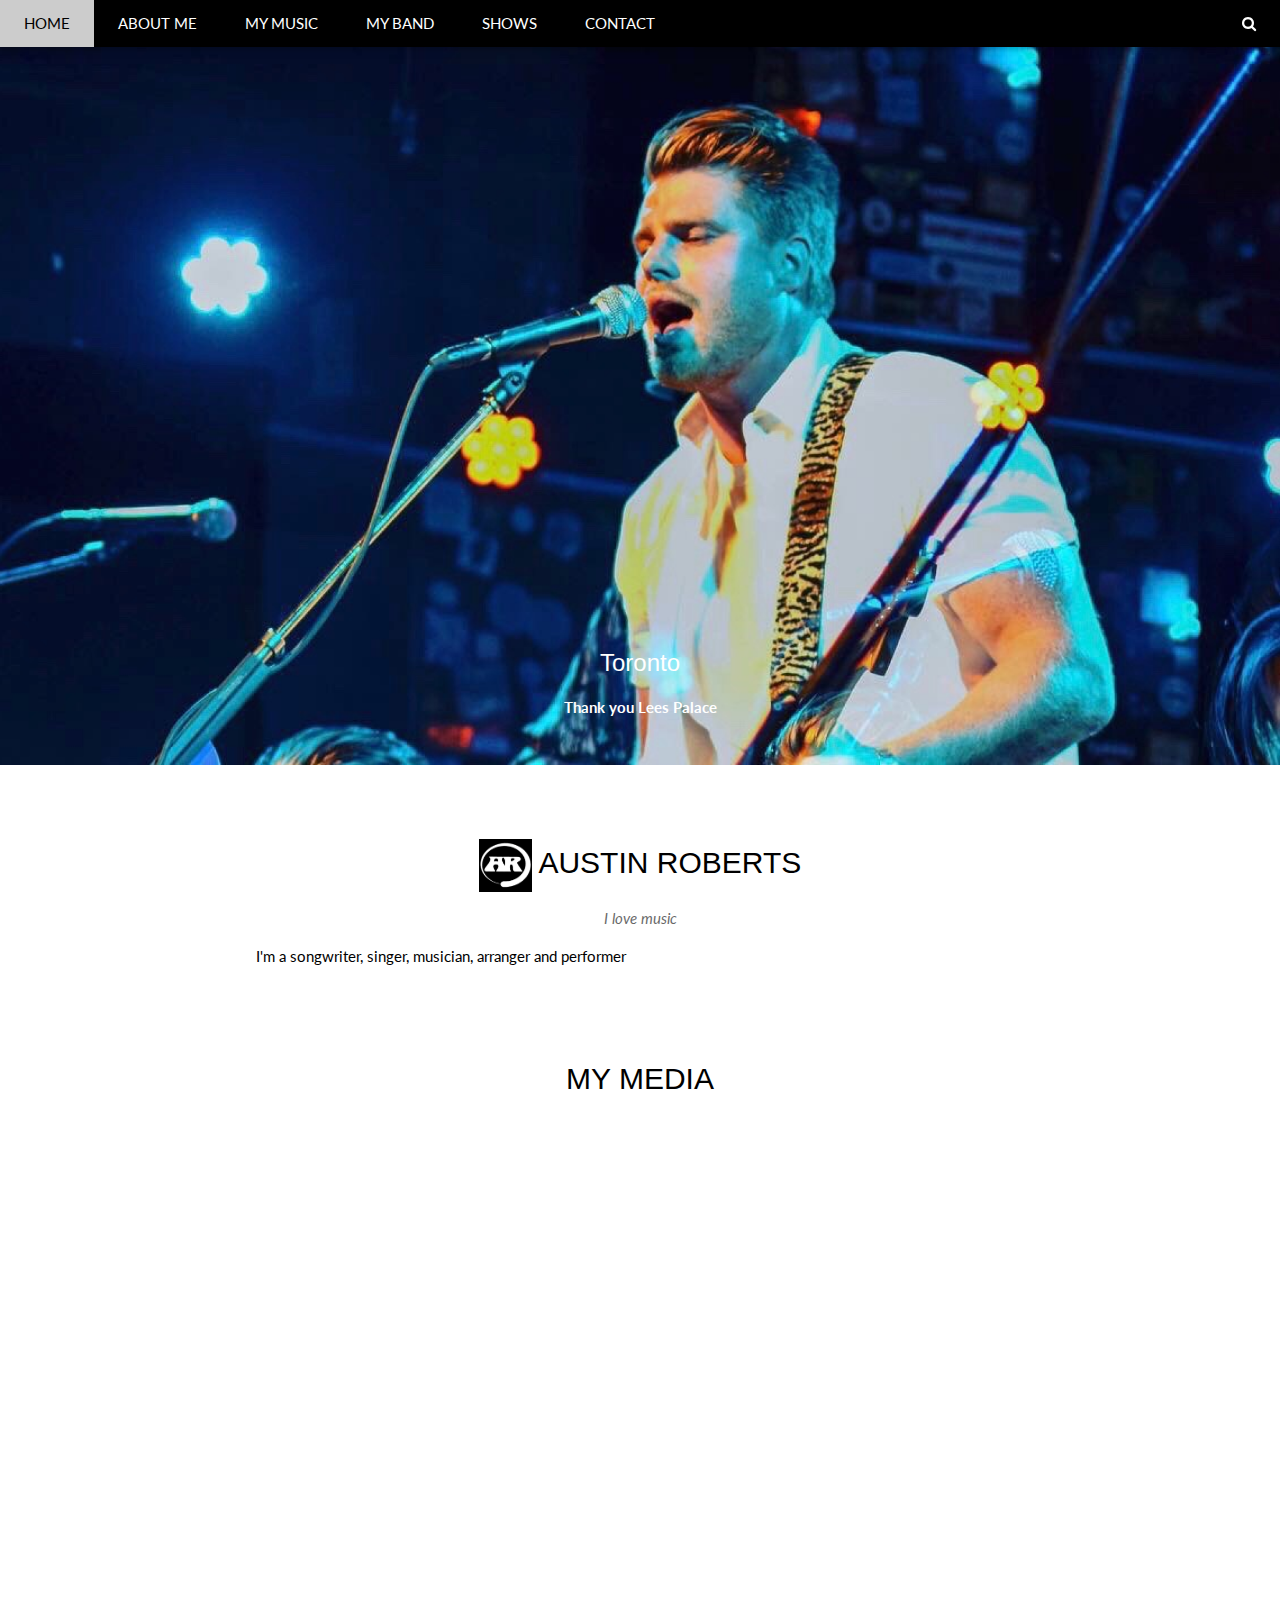
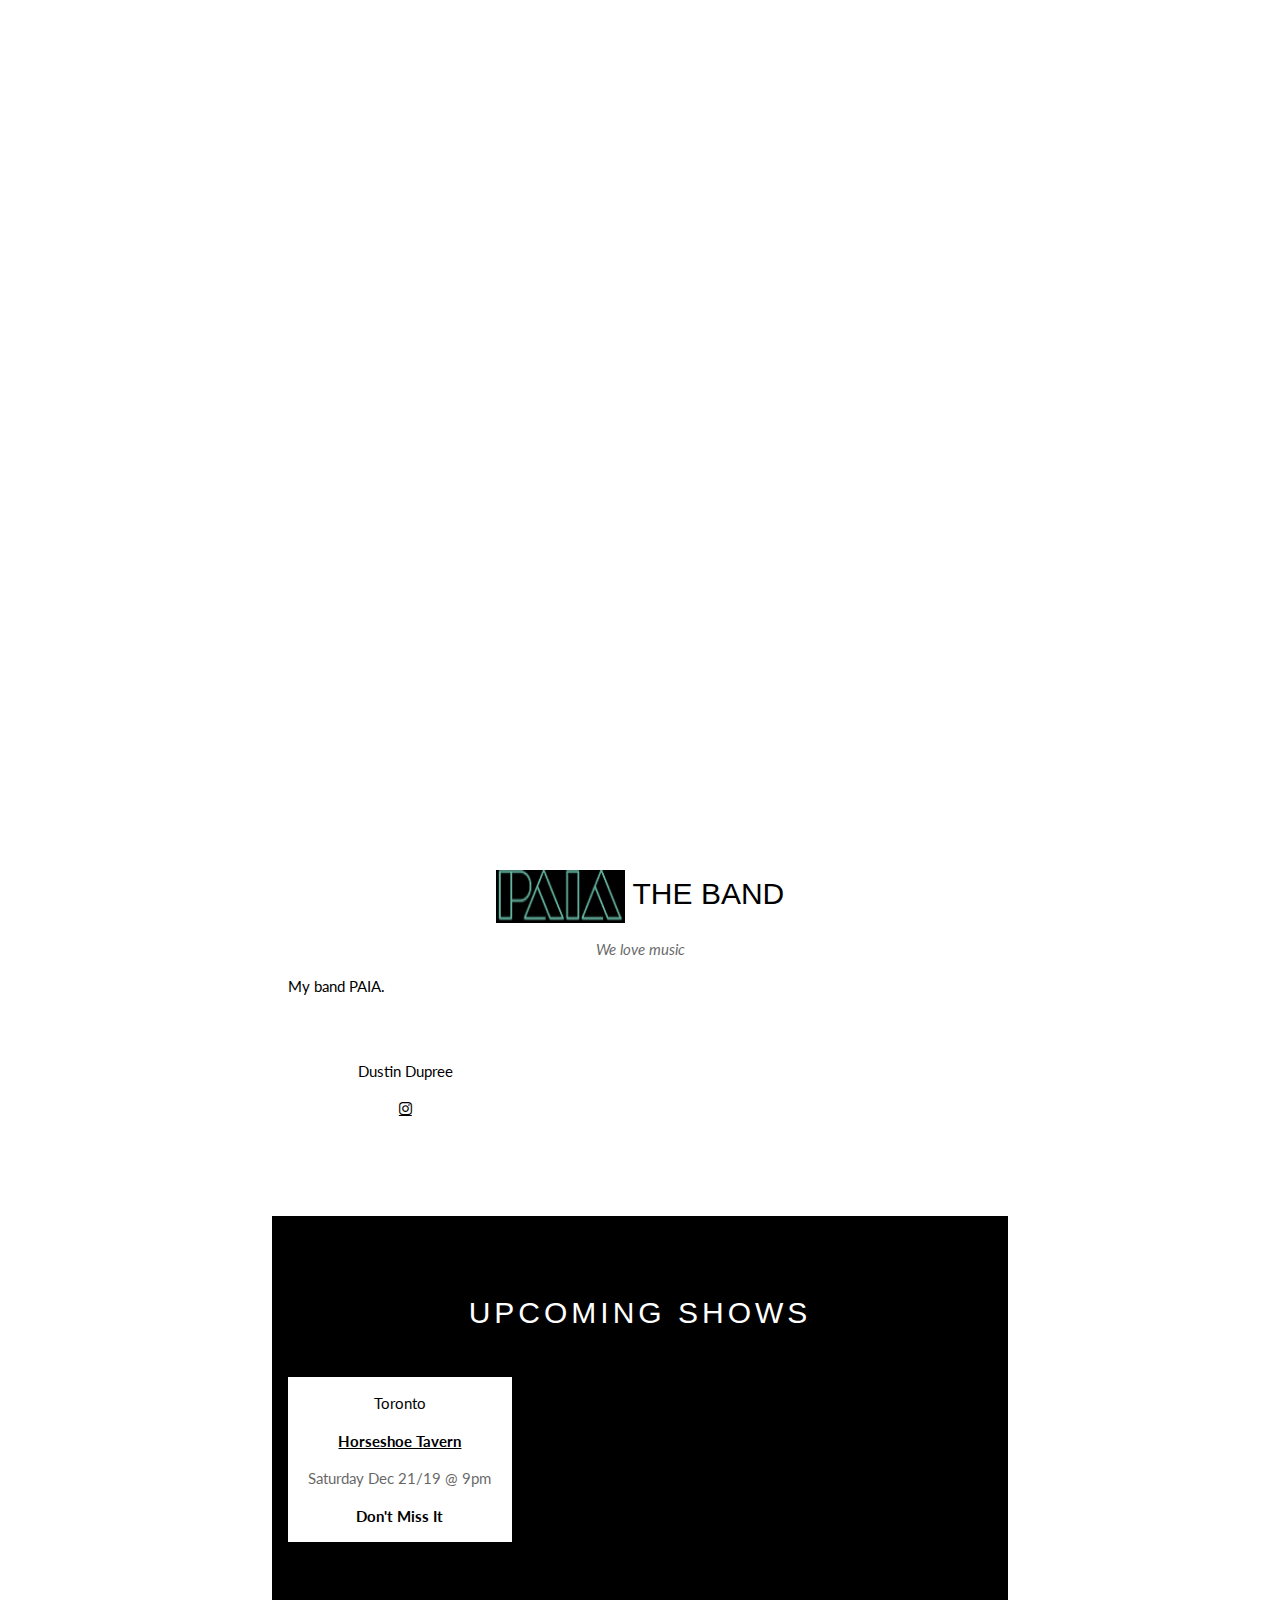
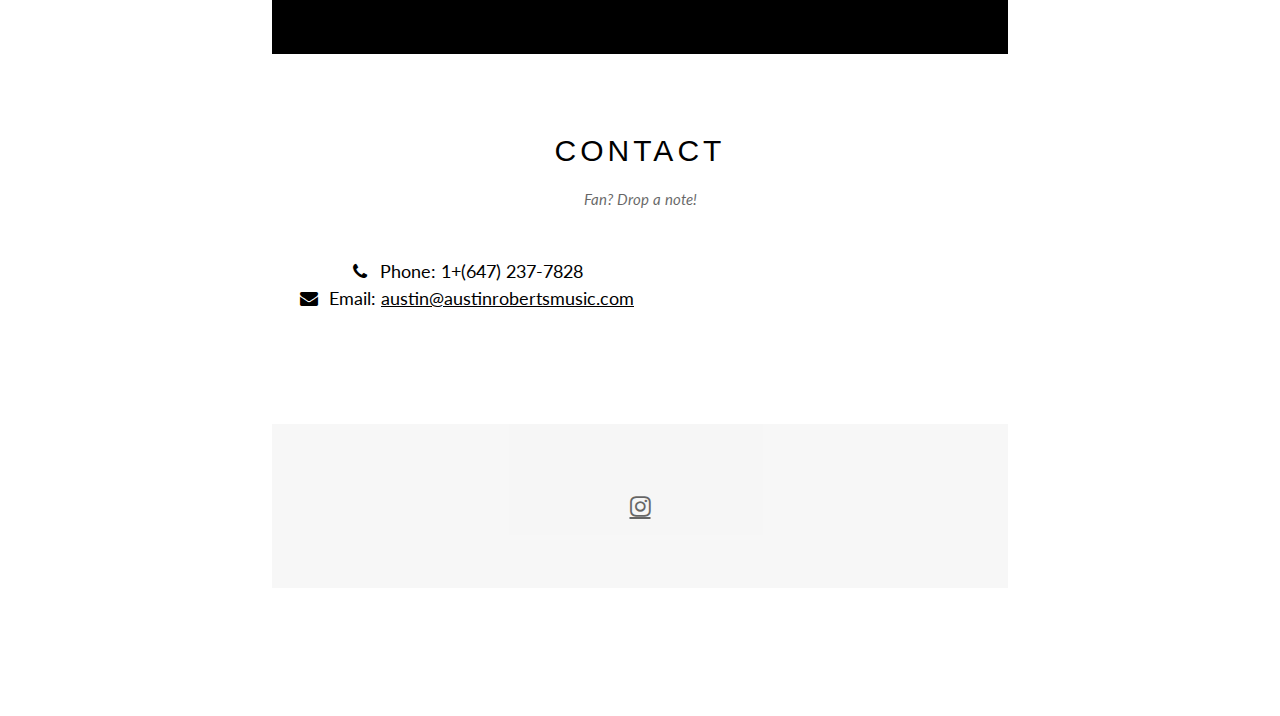
==== commit 4bf46cbf: "Index update" ====
--- a/index.html
+++ b/index.html
@@ -67,7 +67,7 @@
       <div class="w3-display-bottommiddle w3-container w3-text-white w3-padding-32 w3-hide-small">
         <h3>Toronto</h3>
         <p><b>Thank you Lees Palace</b></p>
-      </div> 
+      </div>
     </div>
     <div class="mySlides w3-display-container w3-center">
       <img src="images/turntable.png" style="width:100%">
@@ -117,18 +117,6 @@
               <a href="https://www.instagram.com/dustindupreemusic/" target="_blank" <i
                 class="fa fa-instagram w3-hover-opacity"></i></a>
               <!--<img src="/w3images/bandmember.jpg" class="w3-round w3-margin-bottom" alt="Random Name" style="width:60%"> -->
-            </div>
-            <div class="w3-third">
-              <p>Lee Armstrong</p>
-              <a href="https://www.instagram.com/low.key.lee/" target="_blank" <i
-                class="fa fa-instagram w3-hover-opacity"></i></a>
-              <!-- <img src="/w3images/bandmember.jpg" class="w3-round w3-margin-bottom" alt="Random Name" style="width:60%"> -->
-            </div>
-            <div class="w3-third">
-              <p>Kenta</p>
-              <a href="https://www.instagram.com/kenta_sk/" target="_blank" <i
-                class="fa fa-instagram w3-hover-opacity"></i></a>
-              <!--<img src="/w3images/bandmember.jpg" class="w3-round" alt="Random Name" style="width:60%">-->
             </div>
           </div>
         </div>
